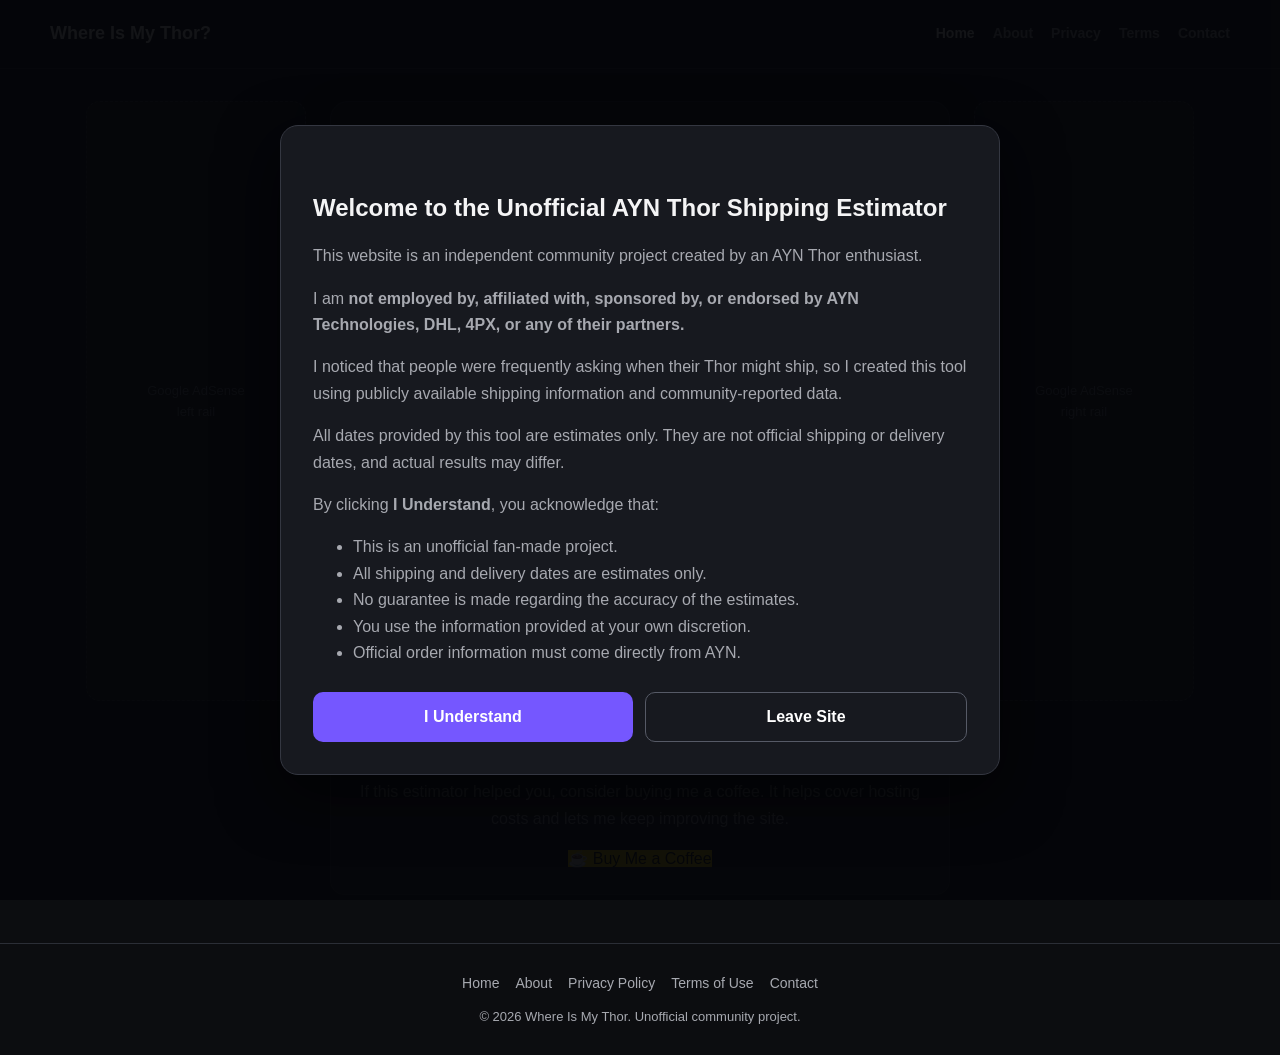
==== index.html @ 3ada6825 "Add files via upload" ====
<!DOCTYPE html>

<html lang="en">
<head>

<meta content="width=device-width, initial-scale=1" name="viewport"/>

<title>When Will My AYN Thor Ship? | Where Is My Thor?</title><link href="style.css" rel="stylesheet"/></head>
<body>
<header class="site-header">
<nav aria-label="Main navigation" class="nav">
<a class="brand" href="index.html">Where Is My Thor?</a>
<div class="nav-links">
<a aria-current="page" href="index.html">Home</a>
<a href="about.html">About</a>
<a href="privacy.html">Privacy</a>
<a href="terms.html">Terms</a>
<a href="contact.html">Contact</a>
</div>
</nav>
</header>

<div id="disclaimerOverlay">
<div id="disclaimerBox">
<h2>Welcome to the Unofficial AYN Thor Shipping Estimator</h2>
<p>
        This website is an independent community project created by an
        AYN Thor enthusiast.
      </p>
<p>
        I am <strong>not employed by, affiliated with, sponsored by, or
        endorsed by AYN Technologies, DHL, 4PX, or any of their partners.</strong>
</p>
<p>
        I noticed that people were frequently asking when their Thor might
        ship, so I created this tool using publicly available shipping
        information and community-reported data.
      </p>
<p>
        All dates provided by this tool are estimates only. They are not
        official shipping or delivery dates, and actual results may differ.
      </p>
<p>
        By clicking <strong>I Understand</strong>, you acknowledge that:
      </p>
<ul>
<li>This is an unofficial fan-made project.</li>
<li>All shipping and delivery dates are estimates only.</li>
<li>No guarantee is made regarding the accuracy of the estimates.</li>
<li>You use the information provided at your own discretion.</li>
<li>Official order information must come directly from AYN.</li>
</ul>
<div class="disclaimerButtons">
<button class="acceptButton" onclick="acceptDisclaimer()" type="button">
          I Understand
        </button>
<button class="leaveButton" onclick="leaveSite()" type="button">
          Leave Site
        </button>
</div>
</div>
</div>

<script>
    const form = document.getElementById('shippingForm');
    const button = document.getElementById('submitButton');
    const statusBox = document.getElementById('status');
    const resultBox = document.getElementById('result');

    const API_URL =
  'https://script.google.com/macros/s/AKfycbzXfnpKed8FaJrghrjzPoKUu-0XbDXDT77lBtAoCk8E-rSWGXp9X2D59fqtgrpeClyHGA/exec';

loadModels();

function loadModels() {
  fetch(API_URL + '?action=models')
    .then(response => response.json())
    .then(data => {
      const select = document.getElementById('model');

      data.models.forEach(model => {
        const option = document.createElement('option');
        option.value = model;
        option.textContent = model;
        select.appendChild(option);
      });
    })
    .catch(() => {
      statusBox.className = 'error';
      statusBox.textContent = 'Unable to load Thor models.';
    });
}


    form.addEventListener('submit', function(event) {
      event.preventDefault();

      const model = document.getElementById('model').value;
      const orderNumber = document.getElementById('orderNumber').value;

      resultBox.classList.remove('visible');
      statusBox.className = '';
      statusBox.textContent = 'Calculating your estimate...';

      button.disabled = true;
      button.textContent = 'Calculating...';

      const API_URL =
  'https://script.google.com/macros/s/AKfycbzXfnpKed8FaJrghrjzPoKUu-0XbDXDT77lBtAoCk8E-rSWGXp9X2D59fqtgrpeClyHGA/exec';

const requestUrl =
  API_URL +
  '?action=estimate' +
  '&model=' + encodeURIComponent(model) +
  '&orderNumber=' + encodeURIComponent(orderNumber);

fetch(requestUrl)
  .then(function(response) {
    if (!response.ok) {
      throw new Error('The server returned an error.');
    }

    return response.json();
  })
  .then(showResult)
  .catch(showUnexpectedError);

    });

    function showResult(data) {
      resetButton();

      if (!data || !data.success) {
        showError(
          data && data.message
            ? data.message
            : 'The estimate could not be calculated.'
        );
        return;
      }

      statusBox.textContent = '';

      document.getElementById('shipDate').textContent = data.shipDate;
      document.getElementById('dhlDate').textContent = data.dhlDate;
      document.getElementById('fourPxDate').textContent = data.fourPxDate;
      document.getElementById('ordersAhead').textContent =
        Number(data.ordersAhead).toLocaleString();
      document.getElementById('averageRate').textContent =
        Number(data.averagePerDay).toLocaleString() + ' units per day';

      const notice = document.getElementById('notice');

      if (data.alreadyReached) {
        notice.textContent =
          'Your order number is at or below the latest reported ' +
          'shipped order number. Check your email or AYN account, ' +
          'because it may already be processing or shipped.';
      } else {
        notice.textContent =
          'At the current reported rate, your order is estimated ' +
          'to ship in about ' +
          data.daysUntilShipping +
          ' day' +
          (data.daysUntilShipping === 1 ? '' : 's') +
          '.';
      }

      resultBox.classList.add('visible');
    }

    function showUnexpectedError(error) {
      resetButton();

      showError(
        error && error.message
          ? error.message
          : 'An unexpected error occurred.'
      );
    }

    function showError(message) {
      statusBox.className = 'error';
      statusBox.textContent = message;
      resultBox.classList.remove('visible');
    }

    function resetButton() {
      button.disabled = false;
      button.textContent = 'Estimate My Shipping';
    }

    function acceptDisclaimer() {
      const overlay = document.getElementById('disclaimerOverlay');

      if (overlay) {
        overlay.style.display = 'none';
      }
    }

    function leaveSite() {
      window.top.location.href = 'https://www.google.com/';
    }
  </script>

<div class="page-shell">
<div class="content-grid">
<aside aria-label="Advertisement" class="ad-rail">
<div class="ad-placeholder">Google AdSense<br/>left rail</div>
</aside>
<main class="container">
<section class="card">
<h1>When Will My Thor Ship?</h1>
<p class="subtitle">
        Select your AYN Thor model and enter your order number
        for an estimated shipping and delivery date.
      </p>
<form id="shippingForm">
<label for="model">Thor model</label>
<select id="model" required="">
<option value="">Select your model</option>
</select>
<label for="orderNumber">Order number</label>
<input autocomplete="off" id="orderNumber" inputmode="numeric" placeholder="Example: 2575" required="" type="text"/>
<button id="submitButton" type="submit">
          Estimate My Shipping
        </button>
</form>
<div aria-live="polite" id="status"></div>
<section aria-live="polite" class="result" id="result">
<h2>Your estimated timeline</h2>
<div class="result-row">
<span class="result-label">Estimated ship date</span>
<span class="result-value" id="shipDate"></span>
</div>
<div class="result-row">
<span class="result-label">Estimated DHL delivery</span>
<span class="result-value" id="dhlDate"></span>
</div>
<div class="result-row">
<span class="result-label">Estimated 4PX delivery</span>
<span class="result-value" id="fourPxDate"></span>
</div>
<div class="result-row">
<span class="result-label">Orders ahead of yours</span>
<span class="result-value" id="ordersAhead"></span>
</div>
<div class="result-row">
<span class="result-label">Current estimated rate</span>
<span class="result-value" id="averageRate"></span>
</div>
<p class="notice" id="notice"></p>
</section>
<p class="disclaimer">
        This is an unofficial estimate based on observed shipping
        activity. It is not a guarantee from AYN, DHL, or 4PX.
      </p>
</section>
<section class="support-box">
<h2>Support Where Is My Thor</h2>
<p>If this estimator helped you, consider buying me a coffee. It helps cover hosting costs and lets me keep improving the site.</p>
<a class="coffee-button" href="https://buymeacoffee.com/whereismythor" rel="noopener noreferrer" target="_blank">
    ☕ Buy Me a Coffee
  </a>
</section>
</main><aside aria-label="Advertisement" class="ad-rail">
<div class="ad-placeholder">Google AdSense<br/>right rail</div>
</aside>
</div>
</div>

<footer class="site-footer">
<div class="footer-links">
<a href="index.html">Home</a>
<a href="about.html">About</a>
<a href="privacy.html">Privacy Policy</a>
<a href="terms.html">Terms of Use</a>
<a href="contact.html">Contact</a>
</div>
<p>© 2026 Where Is My Thor. Unofficial community project.</p>
</footer>
</body>
</html>
---- style.css ----
:root {
  --background: #0c0d10;
  --card: #17191f;
  --border: #2b2e36;
  --text: #f4f4f5;
  --muted: #a7a9b0;
  --input: #22252d;
  --accent: #7557ff;
  --accent-hover: #6547ee;
  --error: #ffb4b4;
  --success: #b9f6ca;
}
* { box-sizing: border-box; }
html { scroll-behavior: smooth; }
body {
  margin: 0;
  background: var(--background);
  color: var(--text);
  font-family: Arial, Helvetica, sans-serif;
  line-height: 1.65;
}
a { color: #9f8cff; text-decoration: none; }
a:hover { color: #c3b8ff; }

.site-header {
  border-bottom: 1px solid var(--border);
  background: rgba(12, 13, 16, .96);
}
.nav {
  width: min(1180px, calc(100% - 32px));
  min-height: 68px;
  margin: auto;
  display: flex;
  align-items: center;
  justify-content: space-between;
  gap: 24px;
}
.brand { color: var(--text); font-size: 18px; font-weight: 800; }
.nav-links { display: flex; flex-wrap: wrap; gap: 18px; }
.nav-links a { color: var(--muted); font-size: 14px; font-weight: 700; }
.nav-links a:hover, .nav-links a[aria-current="page"] { color: var(--text); }

.page-shell {
  width: min(1180px, calc(100% - 32px));
  margin: auto;
  padding: 32px 0 48px;
}
.content-grid {
  display: grid;
  grid-template-columns: minmax(140px, 220px) minmax(0, 620px) minmax(140px, 220px);
  justify-content: center;
  gap: 24px;
  align-items: start;
}
.ad-rail { position: sticky; top: 24px; }
.ad-placeholder {
  min-height: 600px;
  padding: 18px;
  border: 1px dashed #3b3f49;
  border-radius: 14px;
  display: grid;
  place-items: center;
  color: #777b86;
  background: rgba(255, 255, 255, .02);
  text-align: center;
  font-size: 13px;
}

.container { width: 100%; max-width: 900px; margin: auto; }
.card {
  padding: 30px;
  border: 1px solid var(--border);
  border-radius: 18px;
  background: var(--card);
  box-shadow: 0 14px 38px rgba(0,0,0,.28);
}
h1 { margin: 0 0 10px; font-size: 30px; line-height: 1.15; }
h2 { margin-top: 30px; margin-bottom: 12px; }
p, li { color: var(--muted); }
.subtitle { margin: 0 0 28px; color: var(--muted); }

label { display: block; margin: 18px 0 8px; font-weight: 700; }
select, input {
  width: 100%;
  min-height: 48px;
  padding: 12px 14px;
  border: 1px solid var(--border);
  border-radius: 10px;
  outline: none;
  background: var(--input);
  color: var(--text);
  font-size: 16px;
}
select:focus, input:focus { border-color: var(--accent); }

button, .button {
  display: inline-flex;
  align-items: center;
  justify-content: center;
  min-height: 50px;
  padding: 12px 18px;
  border: 0;
  border-radius: 10px;
  background: var(--accent);
  color: white;
  font-size: 16px;
  font-weight: 700;
  cursor: pointer;
}
form button { width: 100%; margin-top: 24px; }
button:hover, .button:hover { background: var(--accent-hover); color: white; }
button:disabled { cursor: wait; opacity: .65; }

#status { min-height: 24px; margin-top: 18px; text-align: center; color: var(--muted); }
#status.error { color: var(--error); }
.result {
  display: none;
  margin-top: 24px;
  padding: 20px;
  border: 1px solid var(--border);
  border-radius: 14px;
  background: rgba(255,255,255,.035);
}
.result.visible { display: block; }
.result h2 { margin: 0 0 18px; font-size: 21px; }
.result-row {
  display: flex;
  justify-content: space-between;
  gap: 20px;
  padding: 12px 0;
  border-bottom: 1px solid var(--border);
}
.result-row:last-of-type { border-bottom: 0; }
.result-label { color: var(--muted); }
.result-value { text-align: right; font-weight: 700; }
.notice {
  margin: 18px 0 0;
  padding: 12px;
  border-radius: 9px;
  background: rgba(117,87,255,.12);
  color: var(--success);
}
.disclaimer { margin: 24px 0 0; color: var(--muted); font-size: 12px; }

#disclaimerOverlay {
  position: fixed;
  inset: 0;
  z-index: 999999;
  display: flex;
  align-items: center;
  justify-content: center;
  padding: 20px;
  background: rgba(5,6,9,.94);
}
#disclaimerBox {
  width: 100%;
  max-width: 720px;
  max-height: 88vh;
  overflow-y: auto;
  padding: 32px;
  border: 1px solid #343741;
  border-radius: 18px;
  background: #17191f;
  box-shadow: 0 20px 60px rgba(0,0,0,.55);
}
.disclaimerButtons { display: flex; gap: 12px; margin-top: 26px; }
#disclaimerBox .acceptButton, #disclaimerBox .leaveButton { width: auto; flex: 1; margin: 0; }
#disclaimerBox .leaveButton { border: 1px solid #565a66; background: transparent; }

.support-box {
  margin-top: 24px;
  padding: 22px;
  border: 1px solid var(--border);
  border-radius: 14px;
  text-align: center;
  background: rgba(117,87,255,.08);
}
.support-box p { margin: 0 0 14px; }
.coffee-button { background: #ffdd00; color: #17191f; }
.coffee-button:hover { background: #f0cf00; color: #17191f; }

.site-footer {
  border-top: 1px solid var(--border);
  padding: 28px 16px;
  text-align: center;
}
.footer-links {
  display: flex;
  flex-wrap: wrap;
  justify-content: center;
  gap: 16px;
  margin-bottom: 10px;
}
.footer-links a { color: var(--muted); font-size: 14px; }
.site-footer p { margin: 0; font-size: 13px; }

.email-card {
  display: inline-block;
  margin: 12px 0 24px;
  padding: 14px 18px;
  border: 1px solid var(--border);
  border-radius: 10px;
  background: var(--input);
  color: var(--text);
  font-weight: 700;
}

@media (max-width: 980px) {
  .content-grid { grid-template-columns: minmax(0, 620px); }
  .ad-rail { display: none; }
}
@media (max-width: 650px) {
  .nav { padding: 14px 0; align-items: flex-start; flex-direction: column; gap: 10px; }
  .nav-links { gap: 12px; }
  .page-shell { width: min(100% - 24px, 1180px); padding-top: 20px; }
  .card { padding: 22px 18px; }
  h1 { font-size: 26px; }
  .result-row { display: block; }
  .result-value { margin-top: 5px; text-align: left; }
  .disclaimerButtons { flex-direction: column; }
}
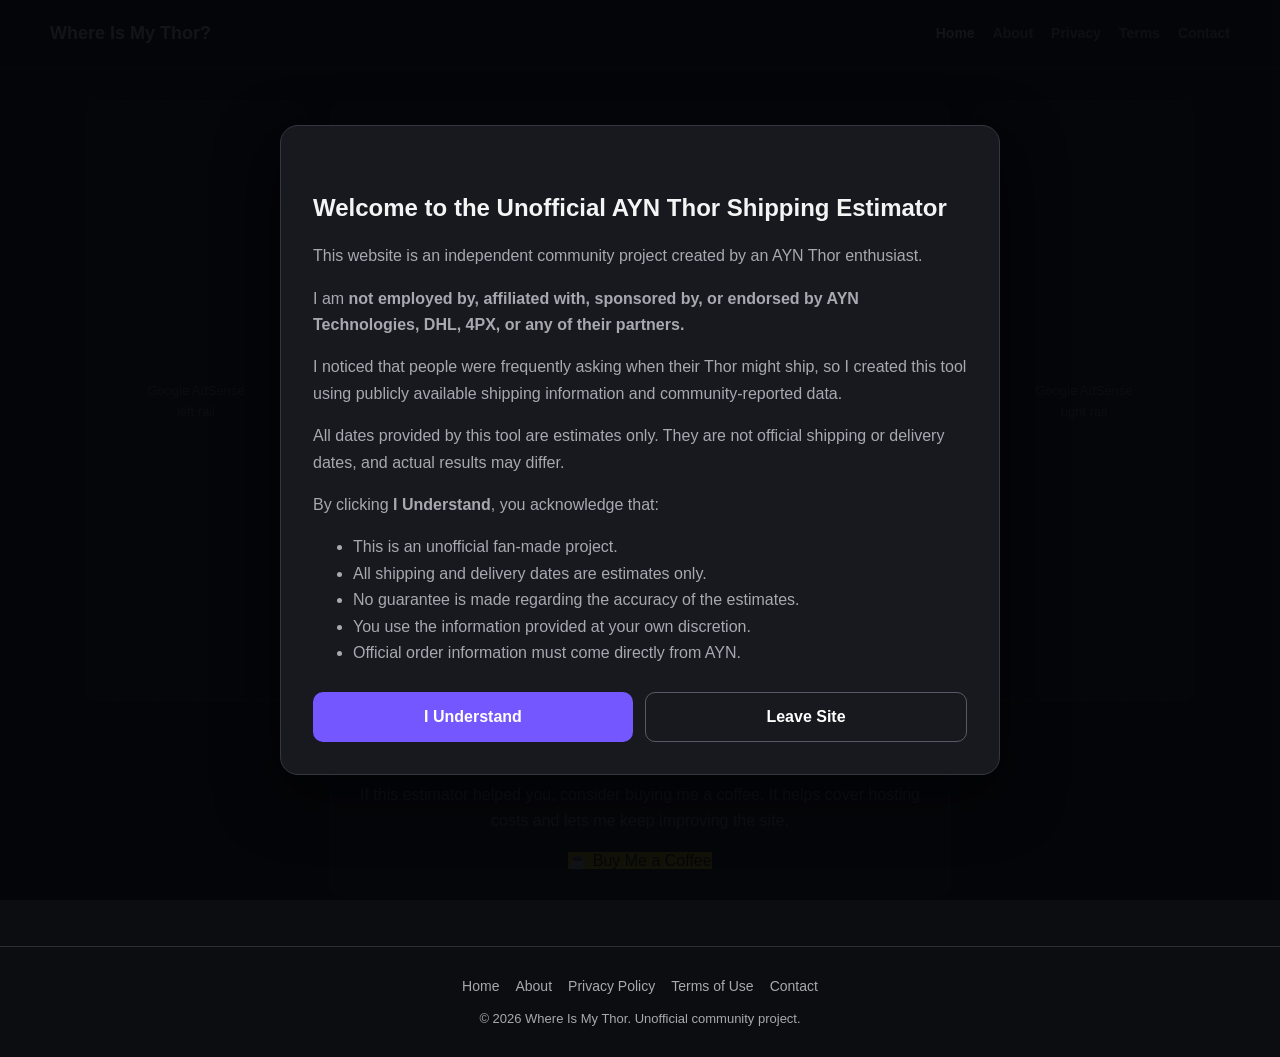
==== commit ca4448d0: "Add files via upload" ====
--- a/index.html
+++ b/index.html
@@ -2,9 +2,7 @@
 
 <html lang="en">
 <head>
-
 <meta content="width=device-width, initial-scale=1" name="viewport"/>
-
 <title>When Will My AYN Thor Ship? | Where Is My Thor?</title><link href="style.css" rel="stylesheet"/></head>
 <body>
 <header class="site-header">
@@ -19,7 +17,6 @@
 </div>
 </nav>
 </header>
-
 <div id="disclaimerOverlay">
 <div id="disclaimerBox">
 <h2>Welcome to the Unofficial AYN Thor Shipping Estimator</h2>
@@ -61,148 +58,6 @@
 </div>
 </div>
 
-<script>
-    const form = document.getElementById('shippingForm');
-    const button = document.getElementById('submitButton');
-    const statusBox = document.getElementById('status');
-    const resultBox = document.getElementById('result');
-
-    const API_URL =
-  'https://script.google.com/macros/s/AKfycbzXfnpKed8FaJrghrjzPoKUu-0XbDXDT77lBtAoCk8E-rSWGXp9X2D59fqtgrpeClyHGA/exec';
-
-loadModels();
-
-function loadModels() {
-  fetch(API_URL + '?action=models')
-    .then(response => response.json())
-    .then(data => {
-      const select = document.getElementById('model');
-
-      data.models.forEach(model => {
-        const option = document.createElement('option');
-        option.value = model;
-        option.textContent = model;
-        select.appendChild(option);
-      });
-    })
-    .catch(() => {
-      statusBox.className = 'error';
-      statusBox.textContent = 'Unable to load Thor models.';
-    });
-}
-
-
-    form.addEventListener('submit', function(event) {
-      event.preventDefault();
-
-      const model = document.getElementById('model').value;
-      const orderNumber = document.getElementById('orderNumber').value;
-
-      resultBox.classList.remove('visible');
-      statusBox.className = '';
-      statusBox.textContent = 'Calculating your estimate...';
-
-      button.disabled = true;
-      button.textContent = 'Calculating...';
-
-      const API_URL =
-  'https://script.google.com/macros/s/AKfycbzXfnpKed8FaJrghrjzPoKUu-0XbDXDT77lBtAoCk8E-rSWGXp9X2D59fqtgrpeClyHGA/exec';
-
-const requestUrl =
-  API_URL +
-  '?action=estimate' +
-  '&model=' + encodeURIComponent(model) +
-  '&orderNumber=' + encodeURIComponent(orderNumber);
-
-fetch(requestUrl)
-  .then(function(response) {
-    if (!response.ok) {
-      throw new Error('The server returned an error.');
-    }
-
-    return response.json();
-  })
-  .then(showResult)
-  .catch(showUnexpectedError);
-
-    });
-
-    function showResult(data) {
-      resetButton();
-
-      if (!data || !data.success) {
-        showError(
-          data && data.message
-            ? data.message
-            : 'The estimate could not be calculated.'
-        );
-        return;
-      }
-
-      statusBox.textContent = '';
-
-      document.getElementById('shipDate').textContent = data.shipDate;
-      document.getElementById('dhlDate').textContent = data.dhlDate;
-      document.getElementById('fourPxDate').textContent = data.fourPxDate;
-      document.getElementById('ordersAhead').textContent =
-        Number(data.ordersAhead).toLocaleString();
-      document.getElementById('averageRate').textContent =
-        Number(data.averagePerDay).toLocaleString() + ' units per day';
-
-      const notice = document.getElementById('notice');
-
-      if (data.alreadyReached) {
-        notice.textContent =
-          'Your order number is at or below the latest reported ' +
-          'shipped order number. Check your email or AYN account, ' +
-          'because it may already be processing or shipped.';
-      } else {
-        notice.textContent =
-          'At the current reported rate, your order is estimated ' +
-          'to ship in about ' +
-          data.daysUntilShipping +
-          ' day' +
-          (data.daysUntilShipping === 1 ? '' : 's') +
-          '.';
-      }
-
-      resultBox.classList.add('visible');
-    }
-
-    function showUnexpectedError(error) {
-      resetButton();
-
-      showError(
-        error && error.message
-          ? error.message
-          : 'An unexpected error occurred.'
-      );
-    }
-
-    function showError(message) {
-      statusBox.className = 'error';
-      statusBox.textContent = message;
-      resultBox.classList.remove('visible');
-    }
-
-    function resetButton() {
-      button.disabled = false;
-      button.textContent = 'Estimate My Shipping';
-    }
-
-    function acceptDisclaimer() {
-      const overlay = document.getElementById('disclaimerOverlay');
-
-      if (overlay) {
-        overlay.style.display = 'none';
-      }
-    }
-
-    function leaveSite() {
-      window.top.location.href = 'https://www.google.com/';
-    }
-  </script>
-
 <div class="page-shell">
 <div class="content-grid">
 <aside aria-label="Advertisement" class="ad-rail">
@@ -268,7 +123,6 @@
 </aside>
 </div>
 </div>
-
 <footer class="site-footer">
 <div class="footer-links">
 <a href="index.html">Home</a>
@@ -279,5 +133,153 @@
 </div>
 <p>© 2026 Where Is My Thor. Unofficial community project.</p>
 </footer>
-</body>
+<script>
+    const form = document.getElementById('shippingForm');
+    const button = document.getElementById('submitButton');
+    const statusBox = document.getElementById('status');
+    const resultBox = document.getElementById('result');
+
+    const API_URL =
+  'https://script.google.com/macros/s/AKfycbzXfnpKed8FaJrghrjzPoKUu-0XbDXDT77lBtAoCk8E-rSWGXp9X2D59fqtgrpeClyHGA/exec';
+
+loadModels();
+
+function loadModels() {
+  fetch(API_URL + '?action=models')
+    .then(response => response.json())
+    .then(data => {
+      const select = document.getElementById('model');
+
+      data.models.forEach(model => {
+        const option = document.createElement('option');
+        option.value = model;
+        option.textContent = model;
+        select.appendChild(option);
+      });
+    })
+    .catch(() => {
+      statusBox.className = 'error';
+      statusBox.textContent = 'Unable to load Thor models.';
+    });
+}
+
+
+    form.addEventListener('submit', function(event) {
+      event.preventDefault();
+
+      const model = document.getElementById('model').value;
+      const orderNumber = document.getElementById('orderNumber').value;
+
+      resultBox.classList.remove('visible');
+      statusBox.className = '';
+      statusBox.textContent = 'Calculating your estimate...';
+
+      button.disabled = true;
+      button.textContent = 'Calculating...';
+
+      const API_URL =
+  'https://script.google.com/macros/s/AKfycbzXfnpKed8FaJrghrjzPoKUu-0XbDXDT77lBtAoCk8E-rSWGXp9X2D59fqtgrpeClyHGA/exec';
+
+const requestUrl =
+  API_URL +
+  '?action=estimate' +
+  '&model=' + encodeURIComponent(model) +
+  '&orderNumber=' + encodeURIComponent(orderNumber);
+
+fetch(requestUrl)
+  .then(function(response) {
+    if (!response.ok) {
+      throw new Error('The server returned an error.');
+    }
+
+    return response.json();
+  })
+  .then(showResult)
+  .catch(showUnexpectedError);
+
+    });
+
+    function showResult(data) {
+      resetButton();
+
+      if (!data || !data.success) {
+        showError(
+          data && data.message
+            ? data.message
+            : 'The estimate could not be calculated.'
+        );
+        return;
+      }
+
+      statusBox.textContent = '';
+
+      document.getElementById('shipDate').textContent = data.shipDate;
+      document.getElementById('dhlDate').textContent = data.dhlDate;
+      document.getElementById('fourPxDate').textContent = data.fourPxDate;
+      document.getElementById('ordersAhead').textContent =
+        Number(data.ordersAhead).toLocaleString();
+      document.getElementById('averageRate').textContent =
+        Number(data.averagePerDay).toLocaleString() + ' units per day';
+
+      const notice = document.getElementById('notice');
+
+      if (data.alreadyReached) {
+        notice.textContent =
+          'Your order number is at or below the latest reported ' +
+          'shipped order number. Check your email or AYN account, ' +
+          'because it may already be processing or shipped.';
+      } else {
+        notice.textContent =
+          'At the current reported rate, your order is estimated ' +
+          'to ship in about ' +
+          data.daysUntilShipping +
+          ' day' +
+          (data.daysUntilShipping === 1 ? '' : 's') +
+          '.';
+      }
+
+      resultBox.classList.add('visible');
+    }
+
+    function showUnexpectedError(error) {
+      resetButton();
+
+      showError(
+        error && error.message
+          ? error.message
+          : 'An unexpected error occurred.'
+      );
+    }
+
+    function showError(message) {
+      statusBox.className = 'error';
+      statusBox.textContent = message;
+      resultBox.classList.remove('visible');
+    }
+
+    function resetButton() {
+      button.disabled = false;
+      button.textContent = 'Estimate My Shipping';
+    }
+
+    function acceptDisclaimer() {
+      const overlay = document.getElementById('disclaimerOverlay');
+
+      if (overlay) {
+        overlay.style.display = 'none';
+        sessionStorage.setItem('thorDisclaimerAccepted', 'true');
+      }
+    }
+
+    if (sessionStorage.getItem('thorDisclaimerAccepted') === 'true') {
+      const overlay = document.getElementById('disclaimerOverlay');
+      if (overlay) {
+        overlay.style.display = 'none';
+      }
+    }
+
+    function leaveSite() {
+      window.top.location.href = 'https://www.google.com/';
+    }
+  </script></body>
 </html>
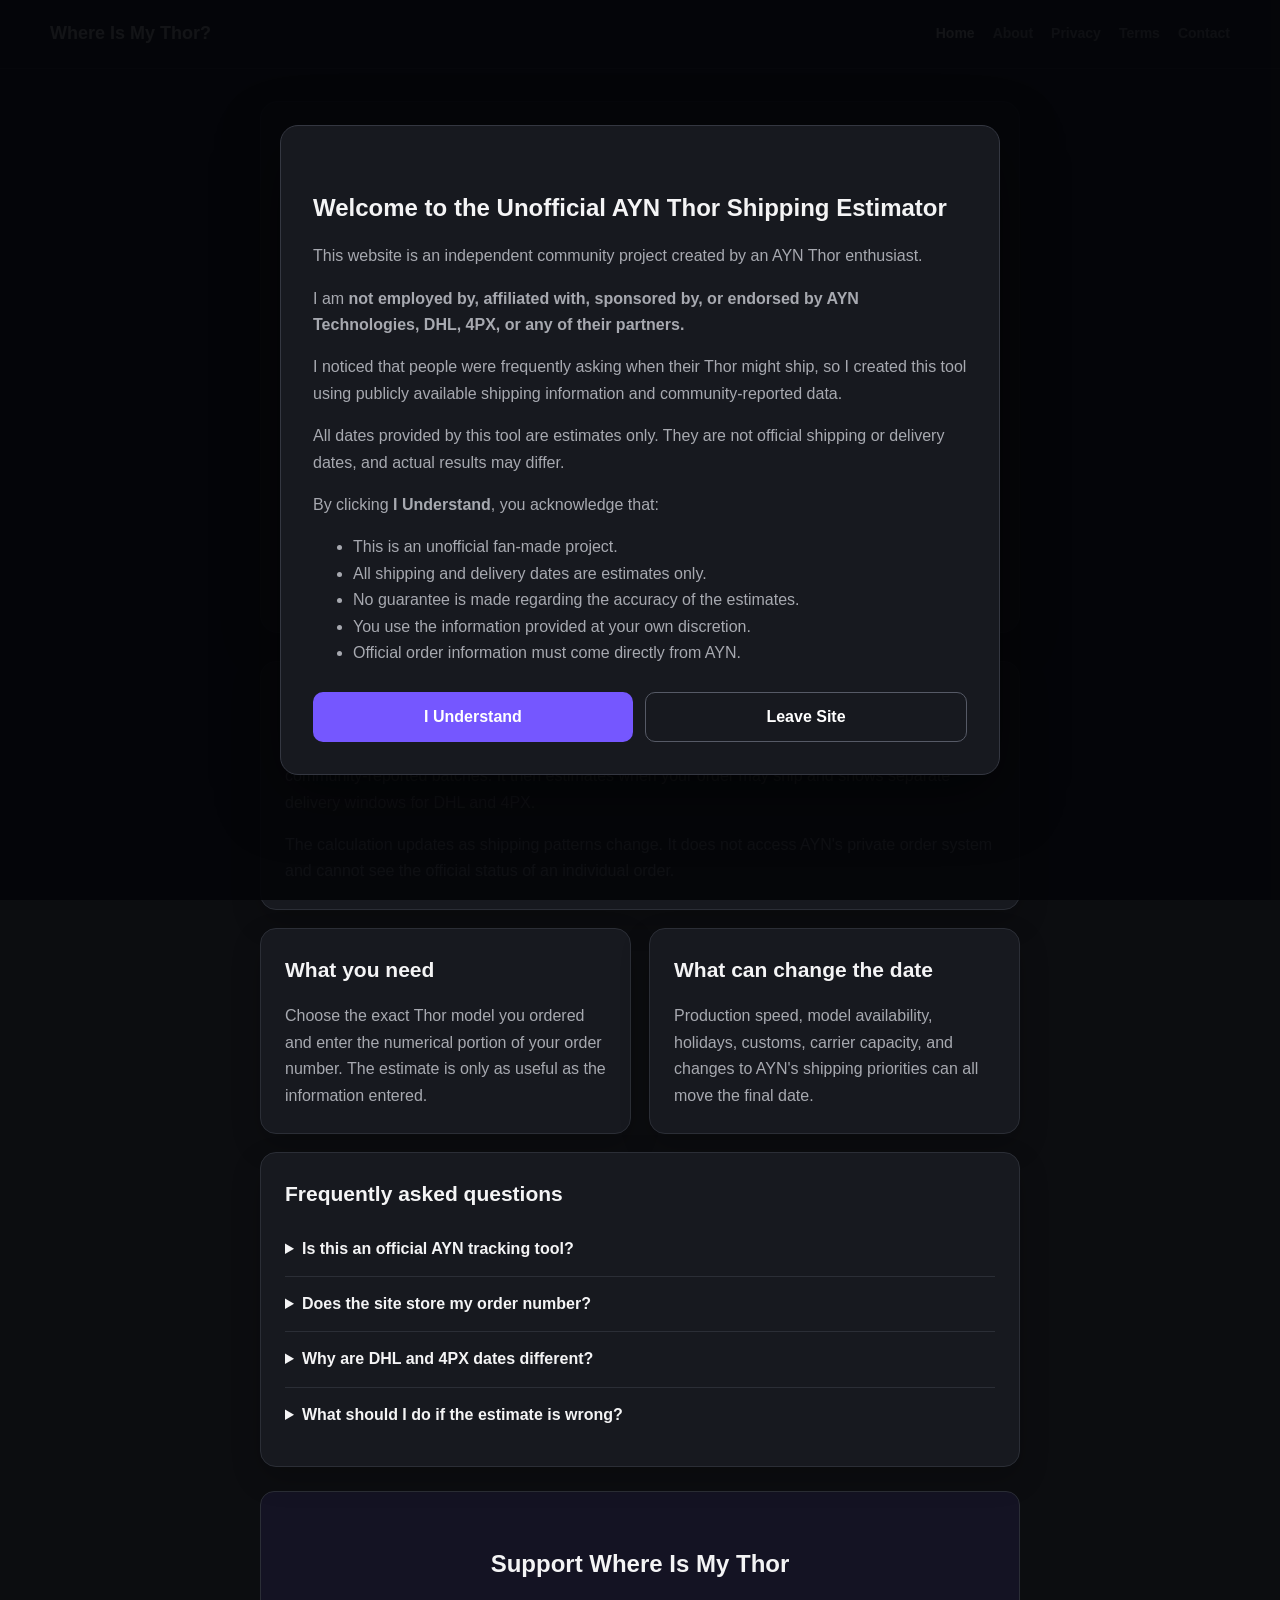
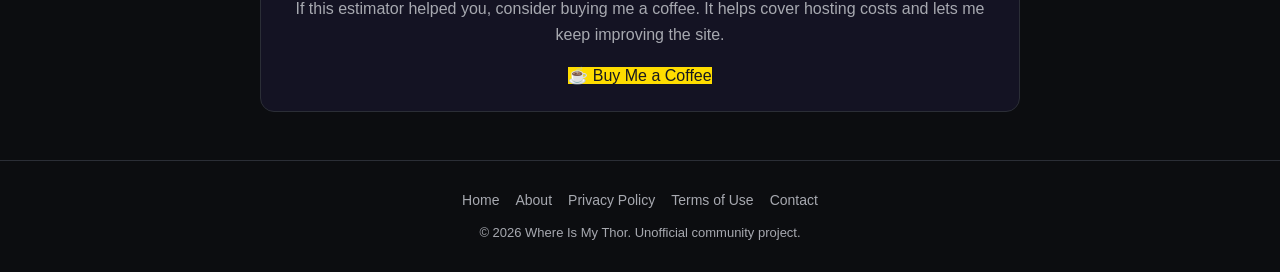
==== commit a68e66a5: "Add files via upload" ====
--- a/index.html
+++ b/index.html
@@ -3,7 +3,8 @@
 <html lang="en">
 <head>
 <meta content="width=device-width, initial-scale=1" name="viewport"/>
-<title>When Will My AYN Thor Ship? | Where Is My Thor?</title><link href="style.css" rel="stylesheet"/></head>
+<title>When Will My AYN Thor Ship? | Where Is My Thor?</title><link href="style.css" rel="stylesheet"/>
+<script async="" crossorigin="anonymous" src="https://pagead2.googlesyndication.com/pagead/js/adsbygoogle.js?client=ca-pub-7701563724435136"></script></head>
 <body>
 <header class="site-header">
 <nav aria-label="Main navigation" class="nav">
@@ -57,12 +58,9 @@
 </div>
 </div>
 </div>
-
 <div class="page-shell">
 <div class="content-grid">
-<aside aria-label="Advertisement" class="ad-rail">
-<div class="ad-placeholder">Google AdSense<br/>left rail</div>
-</aside>
+
 <main class="container">
 <section class="card">
 <h1>When Will My Thor Ship?</h1>
@@ -111,6 +109,44 @@
         activity. It is not a guarantee from AYN, DHL, or 4PX.
       </p>
 </section>
+
+
+<section aria-labelledby="how-it-works-title" class="info-section">
+<div class="info-card">
+<h2 id="how-it-works-title">How the estimator works</h2>
+<p>The tool compares your selected Thor model and order number with observed shipping activity and community-reported batches. It then estimates when your order may ship and shows separate delivery windows for DHL and 4PX.</p>
+<p>The calculation updates as shipping patterns change. It does not access AYN's private order system and cannot see the official status of an individual order.</p>
+</div>
+<div class="info-grid">
+<article class="info-card">
+<h2>What you need</h2>
+<p>Choose the exact Thor model you ordered and enter the numerical portion of your order number. The estimate is only as useful as the information entered.</p>
+</article>
+<article class="info-card">
+<h2>What can change the date</h2>
+<p>Production speed, model availability, holidays, customs, carrier capacity, and changes to AYN's shipping priorities can all move the final date.</p>
+</article>
+</div>
+<div class="info-card faq-card">
+<h2>Frequently asked questions</h2>
+<details>
+<summary>Is this an official AYN tracking tool?</summary>
+<p>No. Where Is My Thor is an independent community project and is not affiliated with or endorsed by AYN Technologies.</p>
+</details>
+<details>
+<summary>Does the site store my order number?</summary>
+<p>The order number is sent to the estimator service to calculate a result. This website does not intentionally use it to identify you or access your AYN account.</p>
+</details>
+<details>
+<summary>Why are DHL and 4PX dates different?</summary>
+<p>The carriers typically have different transit times and delivery networks, so the estimator shows a separate window for each one.</p>
+</details>
+<details>
+<summary>What should I do if the estimate is wrong?</summary>
+<p>Use official AYN communications as the source of truth. You can also send a correction or bug report through the Contact page.</p>
+</details>
+</div>
+</section>
 <section class="support-box">
 <h2>Support Where Is My Thor</h2>
 <p>If this estimator helped you, consider buying me a coffee. It helps cover hosting costs and lets me keep improving the site.</p>
@@ -118,9 +154,7 @@
     ☕ Buy Me a Coffee
   </a>
 </section>
-</main><aside aria-label="Advertisement" class="ad-rail">
-<div class="ad-placeholder">Google AdSense<br/>right rail</div>
-</aside>
+</main>
 </div>
 </div>
 <footer class="site-footer">
--- a/style.css
+++ b/style.css
@@ -218,4 +218,133 @@
   .result-row { display: block; }
   .result-value { margin-top: 5px; text-align: left; }
   .disclaimerButtons { flex-direction: column; }
-}+}
+
+/* Desktop estimator placement */
+.content-grid > .container {
+  grid-column: 2;
+  width: 100%;
+  max-width: 620px;
+}
+
+.content-grid > .ad-rail:first-of-type {
+  grid-column: 1;
+}
+
+.content-grid > .ad-rail:last-of-type {
+  grid-column: 3;
+}
+
+.ad-slot {
+  min-height: 280px;
+  width: 100%;
+  overflow: hidden;
+  display: grid;
+  place-items: center;
+  border: 1px dashed #3b3f49;
+  border-radius: 14px;
+  background: rgba(255,255,255,.02);
+  color: #777b86;
+  font-size: 12px;
+  text-align: center;
+}
+
+.ad-slot--rail {
+  min-height: 600px;
+}
+
+.ad-slot--inline {
+  min-height: 120px;
+  margin: 24px 0;
+}
+
+@media (min-width: 981px) {
+  .content-grid {
+    grid-template-columns: minmax(160px, 220px) minmax(520px, 620px) minmax(160px, 220px);
+  }
+
+  .content-grid > .container {
+    justify-self: center;
+  }
+}
+
+@media (max-width: 980px) {
+  .content-grid > .container {
+    grid-column: 1;
+    max-width: 620px;
+    justify-self: center;
+  }
+
+  .ad-rail {
+    display: none;
+  }
+}
+
+
+/* Review-ready homepage content */
+.info-section {
+  margin-top: 28px;
+  display: grid;
+  gap: 18px;
+}
+
+.info-grid {
+  display: grid;
+  grid-template-columns: repeat(2, minmax(0, 1fr));
+  gap: 18px;
+}
+
+.info-card {
+  padding: 24px;
+  border: 1px solid var(--border);
+  border-radius: 16px;
+  background: var(--card);
+  box-shadow: 0 12px 30px rgba(0,0,0,.20);
+}
+
+.info-card h2 {
+  margin: 0 0 10px;
+  font-size: 21px;
+}
+
+.info-card p:last-child {
+  margin-bottom: 0;
+}
+
+.faq-card details {
+  border-top: 1px solid var(--border);
+  padding: 14px 0;
+}
+
+.faq-card details:first-of-type {
+  border-top: 0;
+}
+
+.faq-card summary {
+  cursor: pointer;
+  color: var(--text);
+  font-weight: 700;
+}
+
+.faq-card details p {
+  margin-bottom: 0;
+}
+
+.content-grid {
+  grid-template-columns: minmax(0, 760px);
+}
+
+.content-grid > .container {
+  grid-column: 1;
+  max-width: 760px;
+}
+
+@media (max-width: 700px) {
+  .info-grid {
+    grid-template-columns: 1fr;
+  }
+
+  .info-card {
+    padding: 20px 18px;
+  }
+}
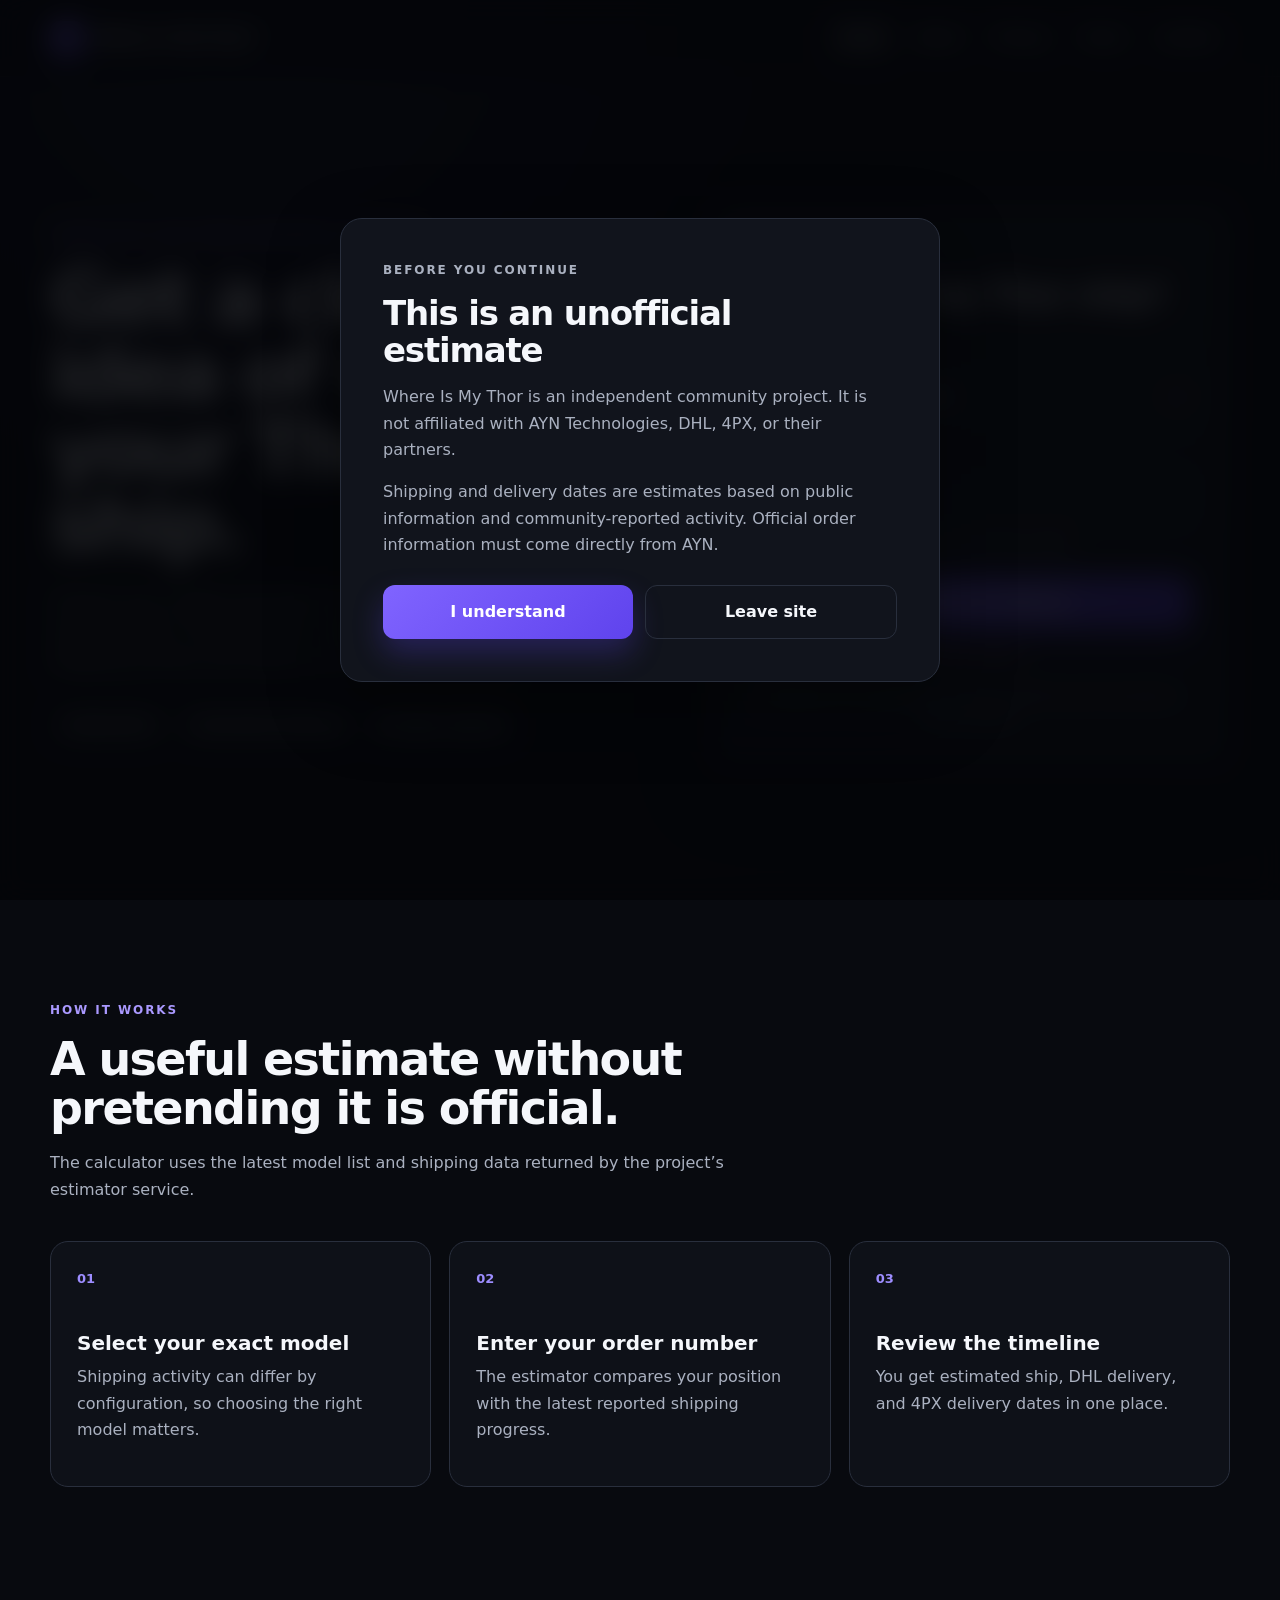
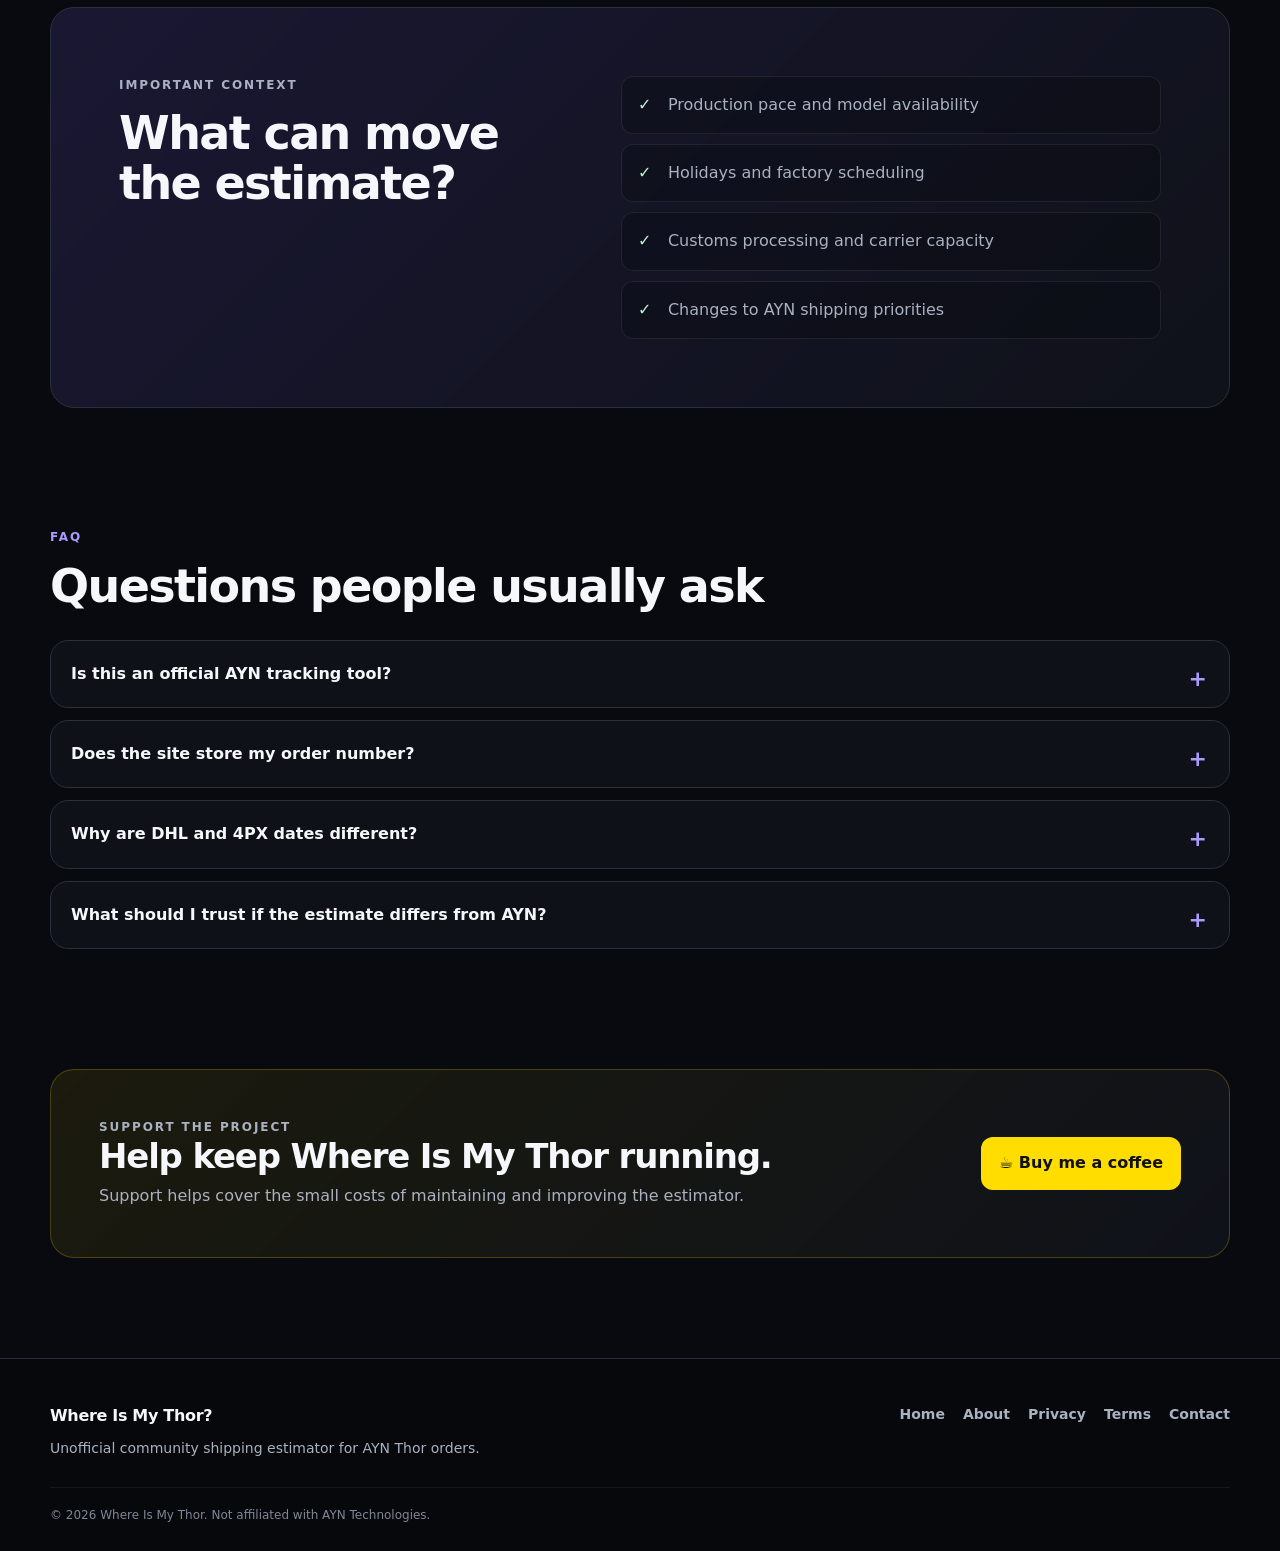
==== commit 5cc1203c: "Add files via upload" ====
--- a/index.html
+++ b/index.html
@@ -1,319 +1,201 @@
-<!DOCTYPE html>
-
+<!doctype html>
 <html lang="en">
 <head>
-<meta content="width=device-width, initial-scale=1" name="viewport"/>
-<title>When Will My AYN Thor Ship? | Where Is My Thor?</title><link href="style.css" rel="stylesheet"/>
-<script async="" crossorigin="anonymous" src="https://pagead2.googlesyndication.com/pagead/js/adsbygoogle.js?client=ca-pub-7701563724435136"></script></head>
+  <meta charset="utf-8">
+  <meta name="viewport" content="width=device-width, initial-scale=1">
+  <meta name="description" content="Unofficial AYN Thor shipping estimator using observed shipping activity and community-reported data.">
+  <title>When Will My AYN Thor Ship? | Where Is My Thor?</title>
+  <link rel="stylesheet" href="style.css">
+  <script async src="https://pagead2.googlesyndication.com/pagead/js/adsbygoogle.js?client=ca-pub-7701563724435136"
+     crossorigin="anonymous"></script>
+</head>
 <body>
+  
 <header class="site-header">
-<nav aria-label="Main navigation" class="nav">
-<a class="brand" href="index.html">Where Is My Thor?</a>
-<div class="nav-links">
-<a aria-current="page" href="index.html">Home</a>
+  <div class="nav-wrap">
+    <a class="brand" href="index.html" aria-label="Where Is My Thor home">
+      <span class="brand-mark" aria-hidden="true">T</span>
+      <span>Where Is My Thor?</span>
+    </a>
+    <button class="menu-button" type="button" aria-expanded="false" aria-controls="main-nav">
+      Menu
+    </button>
+    <nav id="main-nav" class="nav-links" aria-label="Main navigation">
+      <a href="index.html" aria-current="page">Home</a>
 <a href="about.html">About</a>
 <a href="privacy.html">Privacy</a>
 <a href="terms.html">Terms</a>
 <a href="contact.html">Contact</a>
+    </nav>
+  </div>
+</header>
+
+  
+<div class="disclaimer-overlay" id="disclaimerOverlay" role="dialog" aria-modal="true" aria-labelledby="disclaimerTitle">
+  <div class="disclaimer-modal">
+    <p class="eyebrow">Before you continue</p>
+    <h2 id="disclaimerTitle">This is an unofficial estimate</h2>
+    <p>Where Is My Thor is an independent community project. It is not affiliated with AYN Technologies, DHL, 4PX, or their partners.</p>
+    <p>Shipping and delivery dates are estimates based on public information and community-reported activity. Official order information must come directly from AYN.</p>
+    <div class="modal-actions">
+      <button class="primary-button" id="acceptDisclaimer" type="button">I understand</button>
+      <a class="secondary-button" href="https://www.google.com/">Leave site</a>
+    </div>
+  </div>
 </div>
-</nav>
-</header>
-<div id="disclaimerOverlay">
-<div id="disclaimerBox">
-<h2>Welcome to the Unofficial AYN Thor Shipping Estimator</h2>
-<p>
-        This website is an independent community project created by an
-        AYN Thor enthusiast.
-      </p>
-<p>
-        I am <strong>not employed by, affiliated with, sponsored by, or
-        endorsed by AYN Technologies, DHL, 4PX, or any of their partners.</strong>
-</p>
-<p>
-        I noticed that people were frequently asking when their Thor might
-        ship, so I created this tool using publicly available shipping
-        information and community-reported data.
-      </p>
-<p>
-        All dates provided by this tool are estimates only. They are not
-        official shipping or delivery dates, and actual results may differ.
-      </p>
-<p>
-        By clicking <strong>I Understand</strong>, you acknowledge that:
-      </p>
-<ul>
-<li>This is an unofficial fan-made project.</li>
-<li>All shipping and delivery dates are estimates only.</li>
-<li>No guarantee is made regarding the accuracy of the estimates.</li>
-<li>You use the information provided at your own discretion.</li>
-<li>Official order information must come directly from AYN.</li>
-</ul>
-<div class="disclaimerButtons">
-<button class="acceptButton" onclick="acceptDisclaimer()" type="button">
-          I Understand
+
+<main>
+  <section class="hero">
+    <div class="hero-copy">
+      <p class="eyebrow">Unofficial AYN Thor shipping estimator</p>
+      <h1>Get a clearer idea of when your Thor may ship.</h1>
+      <p class="hero-text">Choose your model and enter the numerical portion of your order number. The estimator compares it with observed shipping activity and returns an estimated timeline.</p>
+      <div class="trust-row">
+        <span>Independent</span>
+        <span>Community informed</span>
+        <span>No login required</span>
+      </div>
+    </div>
+
+    <section class="estimator-card" aria-labelledby="estimatorTitle">
+      <div class="card-heading">
+        <p class="eyebrow">Shipping estimate</p>
+        <h2 id="estimatorTitle">When will my Thor ship?</h2>
+      </div>
+
+      <form id="shippingForm" novalidate>
+        <div class="field">
+          <label for="model">Thor model</label>
+          <select id="model" name="model" required>
+            <option value="">Loading models…</option>
+          </select>
+        </div>
+
+        <div class="field">
+          <label for="orderNumber">Order number</label>
+          <input id="orderNumber" name="orderNumber" type="text" inputmode="numeric"
+                 autocomplete="off" placeholder="Example: 2575" required>
+          <p class="field-help">Enter only the numerical portion of the order number.</p>
+        </div>
+
+        <button class="primary-button full-width" id="submitButton" type="submit">
+          Estimate my shipping
         </button>
-<button class="leaveButton" onclick="leaveSite()" type="button">
-          Leave Site
-        </button>
-</div>
-</div>
-</div>
-<div class="page-shell">
-<div class="content-grid">
-
-<main class="container">
-<section class="card">
-<h1>When Will My Thor Ship?</h1>
-<p class="subtitle">
-        Select your AYN Thor model and enter your order number
-        for an estimated shipping and delivery date.
-      </p>
-<form id="shippingForm">
-<label for="model">Thor model</label>
-<select id="model" required="">
-<option value="">Select your model</option>
-</select>
-<label for="orderNumber">Order number</label>
-<input autocomplete="off" id="orderNumber" inputmode="numeric" placeholder="Example: 2575" required="" type="text"/>
-<button id="submitButton" type="submit">
-          Estimate My Shipping
-        </button>
-</form>
-<div aria-live="polite" id="status"></div>
-<section aria-live="polite" class="result" id="result">
-<h2>Your estimated timeline</h2>
-<div class="result-row">
-<span class="result-label">Estimated ship date</span>
-<span class="result-value" id="shipDate"></span>
-</div>
-<div class="result-row">
-<span class="result-label">Estimated DHL delivery</span>
-<span class="result-value" id="dhlDate"></span>
-</div>
-<div class="result-row">
-<span class="result-label">Estimated 4PX delivery</span>
-<span class="result-value" id="fourPxDate"></span>
-</div>
-<div class="result-row">
-<span class="result-label">Orders ahead of yours</span>
-<span class="result-value" id="ordersAhead"></span>
-</div>
-<div class="result-row">
-<span class="result-label">Current estimated rate</span>
-<span class="result-value" id="averageRate"></span>
-</div>
-<p class="notice" id="notice"></p>
-</section>
-<p class="disclaimer">
-        This is an unofficial estimate based on observed shipping
-        activity. It is not a guarantee from AYN, DHL, or 4PX.
-      </p>
-</section>
-
-
-<section aria-labelledby="how-it-works-title" class="info-section">
-<div class="info-card">
-<h2 id="how-it-works-title">How the estimator works</h2>
-<p>The tool compares your selected Thor model and order number with observed shipping activity and community-reported batches. It then estimates when your order may ship and shows separate delivery windows for DHL and 4PX.</p>
-<p>The calculation updates as shipping patterns change. It does not access AYN's private order system and cannot see the official status of an individual order.</p>
-</div>
-<div class="info-grid">
-<article class="info-card">
-<h2>What you need</h2>
-<p>Choose the exact Thor model you ordered and enter the numerical portion of your order number. The estimate is only as useful as the information entered.</p>
-</article>
-<article class="info-card">
-<h2>What can change the date</h2>
-<p>Production speed, model availability, holidays, customs, carrier capacity, and changes to AYN's shipping priorities can all move the final date.</p>
-</article>
-</div>
-<div class="info-card faq-card">
-<h2>Frequently asked questions</h2>
-<details>
-<summary>Is this an official AYN tracking tool?</summary>
-<p>No. Where Is My Thor is an independent community project and is not affiliated with or endorsed by AYN Technologies.</p>
-</details>
-<details>
-<summary>Does the site store my order number?</summary>
-<p>The order number is sent to the estimator service to calculate a result. This website does not intentionally use it to identify you or access your AYN account.</p>
-</details>
-<details>
-<summary>Why are DHL and 4PX dates different?</summary>
-<p>The carriers typically have different transit times and delivery networks, so the estimator shows a separate window for each one.</p>
-</details>
-<details>
-<summary>What should I do if the estimate is wrong?</summary>
-<p>Use official AYN communications as the source of truth. You can also send a correction or bug report through the Contact page.</p>
-</details>
-</div>
-</section>
-<section class="support-box">
-<h2>Support Where Is My Thor</h2>
-<p>If this estimator helped you, consider buying me a coffee. It helps cover hosting costs and lets me keep improving the site.</p>
-<a class="coffee-button" href="https://buymeacoffee.com/whereismythor" rel="noopener noreferrer" target="_blank">
-    ☕ Buy Me a Coffee
-  </a>
-</section>
+      </form>
+
+      <div class="status" id="status" aria-live="polite"></div>
+
+      <section class="results" id="result" aria-live="polite" aria-labelledby="resultTitle">
+        <div class="results-heading">
+          <p class="eyebrow">Estimated timeline</p>
+          <h3 id="resultTitle">Your result</h3>
+        </div>
+        <dl class="result-list">
+          <div><dt>Estimated ship date</dt><dd id="shipDate"></dd></div>
+          <div><dt>DHL delivery</dt><dd id="dhlDate"></dd></div>
+          <div><dt>4PX delivery</dt><dd id="fourPxDate"></dd></div>
+          <div><dt>Orders ahead</dt><dd id="ordersAhead"></dd></div>
+          <div><dt>Estimated rate</dt><dd id="averageRate"></dd></div>
+        </dl>
+        <p class="result-notice" id="notice"></p>
+      </section>
+
+      <p class="fine-print">Estimates are not guarantees. Check your AYN account and email for official updates.</p>
+    </section>
+  </section>
+
+  <section class="content-section">
+    <div class="section-heading">
+      <p class="eyebrow">How it works</p>
+      <h2>A useful estimate without pretending it is official.</h2>
+      <p>The calculator uses the latest model list and shipping data returned by the project’s estimator service.</p>
+    </div>
+    <div class="feature-grid">
+      <article class="feature-card">
+        <span class="feature-number">01</span>
+        <h3>Select your exact model</h3>
+        <p>Shipping activity can differ by configuration, so choosing the right model matters.</p>
+      </article>
+      <article class="feature-card">
+        <span class="feature-number">02</span>
+        <h3>Enter your order number</h3>
+        <p>The estimator compares your position with the latest reported shipping progress.</p>
+      </article>
+      <article class="feature-card">
+        <span class="feature-number">03</span>
+        <h3>Review the timeline</h3>
+        <p>You get estimated ship, DHL delivery, and 4PX delivery dates in one place.</p>
+      </article>
+    </div>
+  </section>
+
+  <section class="split-section">
+    <div>
+      <p class="eyebrow">Important context</p>
+      <h2>What can move the estimate?</h2>
+    </div>
+    <div class="check-list">
+      <p>Production pace and model availability</p>
+      <p>Holidays and factory scheduling</p>
+      <p>Customs processing and carrier capacity</p>
+      <p>Changes to AYN shipping priorities</p>
+    </div>
+  </section>
+
+  <section class="faq-section">
+    <div class="section-heading compact">
+      <p class="eyebrow">FAQ</p>
+      <h2>Questions people usually ask</h2>
+    </div>
+    <div class="faq-list">
+      <details>
+        <summary>Is this an official AYN tracking tool?</summary>
+        <p>No. It is an independent community project and cannot access AYN’s private order system.</p>
+      </details>
+      <details>
+        <summary>Does the site store my order number?</summary>
+        <p>The number is sent to the estimator service to calculate a result. It is not used to sign in to or access your AYN account.</p>
+      </details>
+      <details>
+        <summary>Why are DHL and 4PX dates different?</summary>
+        <p>The carriers use different transit networks and normally have different delivery times.</p>
+      </details>
+      <details>
+        <summary>What should I trust if the estimate differs from AYN?</summary>
+        <p>Always trust official communications from AYN over this estimator.</p>
+      </details>
+    </div>
+  </section>
+
+  <section class="support-banner">
+    <div>
+      <p class="eyebrow">Support the project</p>
+      <h2>Help keep Where Is My Thor running.</h2>
+      <p>Support helps cover the small costs of maintaining and improving the estimator.</p>
+    </div>
+    <a class="coffee-button" href="https://buymeacoffee.com/whereismythor" target="_blank" rel="noopener noreferrer">☕ Buy me a coffee</a>
+  </section>
 </main>
-</div>
-</div>
+
+  
 <footer class="site-footer">
-<div class="footer-links">
-<a href="index.html">Home</a>
-<a href="about.html">About</a>
-<a href="privacy.html">Privacy Policy</a>
-<a href="terms.html">Terms of Use</a>
-<a href="contact.html">Contact</a>
-</div>
-<p>© 2026 Where Is My Thor. Unofficial community project.</p>
+  <div class="footer-inner">
+    <div>
+      <a class="footer-brand" href="index.html">Where Is My Thor?</a>
+      <p>Unofficial community shipping estimator for AYN Thor orders.</p>
+    </div>
+    <nav class="footer-links" aria-label="Footer navigation">
+      <a href="index.html">Home</a>
+      <a href="about.html">About</a>
+      <a href="privacy.html">Privacy</a>
+      <a href="terms.html">Terms</a>
+      <a href="contact.html">Contact</a>
+    </nav>
+  </div>
+  <p class="copyright">© 2026 Where Is My Thor. Not affiliated with AYN Technologies.</p>
 </footer>
-<script>
-    const form = document.getElementById('shippingForm');
-    const button = document.getElementById('submitButton');
-    const statusBox = document.getElementById('status');
-    const resultBox = document.getElementById('result');
-
-    const API_URL =
-  'https://script.google.com/macros/s/AKfycbzXfnpKed8FaJrghrjzPoKUu-0XbDXDT77lBtAoCk8E-rSWGXp9X2D59fqtgrpeClyHGA/exec';
-
-loadModels();
-
-function loadModels() {
-  fetch(API_URL + '?action=models')
-    .then(response => response.json())
-    .then(data => {
-      const select = document.getElementById('model');
-
-      data.models.forEach(model => {
-        const option = document.createElement('option');
-        option.value = model;
-        option.textContent = model;
-        select.appendChild(option);
-      });
-    })
-    .catch(() => {
-      statusBox.className = 'error';
-      statusBox.textContent = 'Unable to load Thor models.';
-    });
-}
-
-
-    form.addEventListener('submit', function(event) {
-      event.preventDefault();
-
-      const model = document.getElementById('model').value;
-      const orderNumber = document.getElementById('orderNumber').value;
-
-      resultBox.classList.remove('visible');
-      statusBox.className = '';
-      statusBox.textContent = 'Calculating your estimate...';
-
-      button.disabled = true;
-      button.textContent = 'Calculating...';
-
-      const API_URL =
-  'https://script.google.com/macros/s/AKfycbzXfnpKed8FaJrghrjzPoKUu-0XbDXDT77lBtAoCk8E-rSWGXp9X2D59fqtgrpeClyHGA/exec';
-
-const requestUrl =
-  API_URL +
-  '?action=estimate' +
-  '&model=' + encodeURIComponent(model) +
-  '&orderNumber=' + encodeURIComponent(orderNumber);
-
-fetch(requestUrl)
-  .then(function(response) {
-    if (!response.ok) {
-      throw new Error('The server returned an error.');
-    }
-
-    return response.json();
-  })
-  .then(showResult)
-  .catch(showUnexpectedError);
-
-    });
-
-    function showResult(data) {
-      resetButton();
-
-      if (!data || !data.success) {
-        showError(
-          data && data.message
-            ? data.message
-            : 'The estimate could not be calculated.'
-        );
-        return;
-      }
-
-      statusBox.textContent = '';
-
-      document.getElementById('shipDate').textContent = data.shipDate;
-      document.getElementById('dhlDate').textContent = data.dhlDate;
-      document.getElementById('fourPxDate').textContent = data.fourPxDate;
-      document.getElementById('ordersAhead').textContent =
-        Number(data.ordersAhead).toLocaleString();
-      document.getElementById('averageRate').textContent =
-        Number(data.averagePerDay).toLocaleString() + ' units per day';
-
-      const notice = document.getElementById('notice');
-
-      if (data.alreadyReached) {
-        notice.textContent =
-          'Your order number is at or below the latest reported ' +
-          'shipped order number. Check your email or AYN account, ' +
-          'because it may already be processing or shipped.';
-      } else {
-        notice.textContent =
-          'At the current reported rate, your order is estimated ' +
-          'to ship in about ' +
-          data.daysUntilShipping +
-          ' day' +
-          (data.daysUntilShipping === 1 ? '' : 's') +
-          '.';
-      }
-
-      resultBox.classList.add('visible');
-    }
-
-    function showUnexpectedError(error) {
-      resetButton();
-
-      showError(
-        error && error.message
-          ? error.message
-          : 'An unexpected error occurred.'
-      );
-    }
-
-    function showError(message) {
-      statusBox.className = 'error';
-      statusBox.textContent = message;
-      resultBox.classList.remove('visible');
-    }
-
-    function resetButton() {
-      button.disabled = false;
-      button.textContent = 'Estimate My Shipping';
-    }
-
-    function acceptDisclaimer() {
-      const overlay = document.getElementById('disclaimerOverlay');
-
-      if (overlay) {
-        overlay.style.display = 'none';
-        sessionStorage.setItem('thorDisclaimerAccepted', 'true');
-      }
-    }
-
-    if (sessionStorage.getItem('thorDisclaimerAccepted') === 'true') {
-      const overlay = document.getElementById('disclaimerOverlay');
-      if (overlay) {
-        overlay.style.display = 'none';
-      }
-    }
-
-    function leaveSite() {
-      window.top.location.href = 'https://www.google.com/';
-    }
-  </script></body>
-</html>+
+  <script src="site.js"></script>
+  <script src="app.js"></script>
+</body>
+</html>
--- a/style.css
+++ b/style.css
@@ -1,350 +1,722 @@
 :root {
-  --background: #0c0d10;
-  --card: #17191f;
-  --border: #2b2e36;
-  --text: #f4f4f5;
-  --muted: #a7a9b0;
-  --input: #22252d;
-  --accent: #7557ff;
-  --accent-hover: #6547ee;
-  --error: #ffb4b4;
-  --success: #b9f6ca;
-}
+  --bg: #080a0f;
+  --surface: #11141c;
+  --surface-2: #171b25;
+  --line: #292f3d;
+  --text: #f5f7fb;
+  --muted: #aab1c0;
+  --accent: #8064ff;
+  --accent-2: #5f43ed;
+  --accent-soft: rgba(128, 100, 255, .14);
+  --success: #bdf5d0;
+  --danger: #ffb7bd;
+  --coffee: #ffdd00;
+  --shadow: 0 24px 70px rgba(0, 0, 0, .34);
+  --radius: 22px;
+}
+
 * { box-sizing: border-box; }
-html { scroll-behavior: smooth; }
+
+html {
+  scroll-behavior: smooth;
+  color-scheme: dark;
+}
+
 body {
   margin: 0;
-  background: var(--background);
+  min-width: 320px;
+  background:
+    radial-gradient(circle at 20% 0%, rgba(128,100,255,.12), transparent 32rem),
+    var(--bg);
   color: var(--text);
-  font-family: Arial, Helvetica, sans-serif;
+  font-family: Inter, ui-sans-serif, system-ui, -apple-system, BlinkMacSystemFont, "Segoe UI", sans-serif;
   line-height: 1.65;
 }
-a { color: #9f8cff; text-decoration: none; }
-a:hover { color: #c3b8ff; }
+
+body::before {
+  content: "";
+  position: fixed;
+  inset: 0;
+  pointer-events: none;
+  background-image: linear-gradient(rgba(255,255,255,.018) 1px, transparent 1px),
+                    linear-gradient(90deg, rgba(255,255,255,.018) 1px, transparent 1px);
+  background-size: 42px 42px;
+  mask-image: linear-gradient(to bottom, rgba(0,0,0,.4), transparent 70%);
+}
+
+a { color: inherit; }
+
+button, input, select { font: inherit; }
+
+button, a {
+  -webkit-tap-highlight-color: transparent;
+}
 
 .site-header {
-  border-bottom: 1px solid var(--border);
-  background: rgba(12, 13, 16, .96);
-}
-.nav {
-  width: min(1180px, calc(100% - 32px));
-  min-height: 68px;
-  margin: auto;
+  position: sticky;
+  top: 0;
+  z-index: 50;
+  border-bottom: 1px solid rgba(255,255,255,.07);
+  background: rgba(8,10,15,.82);
+  backdrop-filter: blur(18px);
+}
+
+.nav-wrap {
+  width: min(1180px, calc(100% - 40px));
+  min-height: 76px;
+  margin: 0 auto;
   display: flex;
   align-items: center;
   justify-content: space-between;
-  gap: 24px;
-}
-.brand { color: var(--text); font-size: 18px; font-weight: 800; }
-.nav-links { display: flex; flex-wrap: wrap; gap: 18px; }
-.nav-links a { color: var(--muted); font-size: 14px; font-weight: 700; }
-.nav-links a:hover, .nav-links a[aria-current="page"] { color: var(--text); }
-
-.page-shell {
-  width: min(1180px, calc(100% - 32px));
-  margin: auto;
-  padding: 32px 0 48px;
-}
-.content-grid {
-  display: grid;
-  grid-template-columns: minmax(140px, 220px) minmax(0, 620px) minmax(140px, 220px);
-  justify-content: center;
-  gap: 24px;
-  align-items: start;
-}
-.ad-rail { position: sticky; top: 24px; }
-.ad-placeholder {
-  min-height: 600px;
-  padding: 18px;
-  border: 1px dashed #3b3f49;
-  border-radius: 14px;
+  gap: 28px;
+}
+
+.brand, .footer-brand {
+  text-decoration: none;
+  font-weight: 850;
+  letter-spacing: -.02em;
+}
+
+.brand {
+  display: inline-flex;
+  align-items: center;
+  gap: 11px;
+}
+
+.brand-mark {
   display: grid;
   place-items: center;
-  color: #777b86;
-  background: rgba(255, 255, 255, .02);
-  text-align: center;
+  width: 34px;
+  aspect-ratio: 1;
+  border-radius: 10px;
+  background: linear-gradient(145deg, var(--accent), var(--accent-2));
+  box-shadow: 0 8px 24px rgba(128,100,255,.25);
+  font-size: 15px;
+}
+
+.nav-links {
+  display: flex;
+  align-items: center;
+  gap: 6px;
+}
+
+.nav-links a {
+  padding: 9px 12px;
+  border-radius: 9px;
+  color: var(--muted);
+  text-decoration: none;
+  font-size: 14px;
+  font-weight: 700;
+}
+
+.nav-links a:hover,
+.nav-links a[aria-current="page"] {
+  color: var(--text);
+  background: rgba(255,255,255,.06);
+}
+
+.menu-button {
+  display: none;
+  border: 1px solid var(--line);
+  border-radius: 10px;
+  padding: 8px 12px;
+  background: var(--surface);
+  color: var(--text);
+  font-weight: 700;
+}
+
+main {
+  width: min(1180px, calc(100% - 40px));
+  margin: 0 auto;
+}
+
+.hero {
+  min-height: calc(100vh - 76px);
+  padding: 72px 0 78px;
+  display: grid;
+  grid-template-columns: minmax(0, 1.05fr) minmax(420px, .95fr);
+  gap: clamp(42px, 7vw, 96px);
+  align-items: center;
+}
+
+.hero-copy {
+  max-width: 680px;
+}
+
+.eyebrow {
+  margin: 0 0 14px;
+  color: #aa99ff;
+  font-size: 12px;
+  font-weight: 850;
+  letter-spacing: .16em;
+  text-transform: uppercase;
+}
+
+h1, h2, h3, p { margin-top: 0; }
+
+h1 {
+  margin-bottom: 24px;
+  font-size: clamp(48px, 6vw, 78px);
+  line-height: .98;
+  letter-spacing: -.055em;
+}
+
+h2 {
+  margin-bottom: 16px;
+  font-size: clamp(30px, 4vw, 46px);
+  line-height: 1.08;
+  letter-spacing: -.035em;
+}
+
+h3 {
+  margin-bottom: 8px;
+  font-size: 20px;
+  line-height: 1.25;
+}
+
+.hero-text,
+.section-heading > p:last-child,
+.support-banner p,
+.page-intro p,
+.prose-card p,
+.prose-card li,
+.feature-card p,
+.split-section p,
+.faq-list p,
+.field-help,
+.fine-print,
+.status {
+  color: var(--muted);
+}
+
+.hero-text {
+  max-width: 620px;
+  margin-bottom: 30px;
+  font-size: 18px;
+}
+
+.trust-row {
+  display: flex;
+  flex-wrap: wrap;
+  gap: 10px;
+}
+
+.trust-row span {
+  padding: 8px 11px;
+  border: 1px solid var(--line);
+  border-radius: 999px;
+  background: rgba(255,255,255,.025);
+  color: #c8ceda;
   font-size: 13px;
-}
-
-.container { width: 100%; max-width: 900px; margin: auto; }
-.card {
-  padding: 30px;
-  border: 1px solid var(--border);
-  border-radius: 18px;
-  background: var(--card);
-  box-shadow: 0 14px 38px rgba(0,0,0,.28);
-}
-h1 { margin: 0 0 10px; font-size: 30px; line-height: 1.15; }
-h2 { margin-top: 30px; margin-bottom: 12px; }
-p, li { color: var(--muted); }
-.subtitle { margin: 0 0 28px; color: var(--muted); }
-
-label { display: block; margin: 18px 0 8px; font-weight: 700; }
-select, input {
+  font-weight: 700;
+}
+
+.estimator-card,
+.prose-card {
+  border: 1px solid rgba(255,255,255,.09);
+  border-radius: var(--radius);
+  background: linear-gradient(180deg, rgba(255,255,255,.025), transparent), var(--surface);
+  box-shadow: var(--shadow);
+}
+
+.estimator-card {
+  padding: clamp(24px, 4vw, 38px);
+}
+
+.card-heading h2 {
+  margin-bottom: 26px;
+  font-size: 32px;
+}
+
+.field {
+  margin-bottom: 20px;
+}
+
+label {
+  display: block;
+  margin-bottom: 8px;
+  font-size: 14px;
+  font-weight: 800;
+}
+
+input, select {
   width: 100%;
-  min-height: 48px;
-  padding: 12px 14px;
-  border: 1px solid var(--border);
-  border-radius: 10px;
+  min-height: 54px;
+  border: 1px solid var(--line);
+  border-radius: 12px;
+  padding: 13px 15px;
   outline: none;
-  background: var(--input);
+  background: var(--surface-2);
   color: var(--text);
-  font-size: 16px;
-}
-select:focus, input:focus { border-color: var(--accent); }
-
-button, .button {
+  transition: border-color .18s ease, box-shadow .18s ease;
+}
+
+input:focus, select:focus {
+  border-color: var(--accent);
+  box-shadow: 0 0 0 4px rgba(128,100,255,.12);
+}
+
+.field-help {
+  margin: 7px 0 0;
+  font-size: 12px;
+}
+
+.primary-button,
+.secondary-button,
+.coffee-button {
+  min-height: 52px;
+  border: 0;
+  border-radius: 12px;
+  padding: 13px 18px;
   display: inline-flex;
   align-items: center;
   justify-content: center;
-  min-height: 50px;
-  padding: 12px 18px;
-  border: 0;
-  border-radius: 10px;
-  background: var(--accent);
+  text-decoration: none;
+  font-weight: 850;
+  cursor: pointer;
+  transition: transform .18s ease, filter .18s ease, background .18s ease;
+}
+
+.primary-button {
+  background: linear-gradient(135deg, var(--accent), var(--accent-2));
   color: white;
-  font-size: 16px;
-  font-weight: 700;
-  cursor: pointer;
-}
-form button { width: 100%; margin-top: 24px; }
-button:hover, .button:hover { background: var(--accent-hover); color: white; }
-button:disabled { cursor: wait; opacity: .65; }
-
-#status { min-height: 24px; margin-top: 18px; text-align: center; color: var(--muted); }
-#status.error { color: var(--error); }
-.result {
+  box-shadow: 0 14px 30px rgba(95,67,237,.28);
+}
+
+.primary-button:hover,
+.secondary-button:hover,
+.coffee-button:hover {
+  transform: translateY(-1px);
+  filter: brightness(1.04);
+}
+
+.primary-button:disabled {
+  cursor: wait;
+  opacity: .66;
+  transform: none;
+}
+
+.secondary-button {
+  border: 1px solid var(--line);
+  background: transparent;
+  color: var(--text);
+}
+
+.full-width { width: 100%; }
+
+.status {
+  min-height: 24px;
+  margin-top: 16px;
+  text-align: center;
+  font-size: 14px;
+}
+
+.status.error { color: var(--danger); }
+
+.results {
   display: none;
-  margin-top: 24px;
-  padding: 20px;
-  border: 1px solid var(--border);
-  border-radius: 14px;
-  background: rgba(255,255,255,.035);
-}
-.result.visible { display: block; }
-.result h2 { margin: 0 0 18px; font-size: 21px; }
-.result-row {
+  margin-top: 22px;
+  border-top: 1px solid var(--line);
+  padding-top: 24px;
+}
+
+.results.visible { display: block; }
+
+.results-heading h3 {
+  font-size: 26px;
+}
+
+.result-list {
+  margin: 0;
+}
+
+.result-list div {
   display: flex;
   justify-content: space-between;
-  gap: 20px;
-  padding: 12px 0;
-  border-bottom: 1px solid var(--border);
-}
-.result-row:last-of-type { border-bottom: 0; }
-.result-label { color: var(--muted); }
-.result-value { text-align: right; font-weight: 700; }
-.notice {
+  gap: 24px;
+  padding: 13px 0;
+  border-bottom: 1px solid var(--line);
+}
+
+.result-list dt { color: var(--muted); }
+
+.result-list dd {
+  margin: 0;
+  text-align: right;
+  font-weight: 800;
+}
+
+.result-notice {
   margin: 18px 0 0;
-  padding: 12px;
-  border-radius: 9px;
-  background: rgba(117,87,255,.12);
+  border-radius: 12px;
+  padding: 14px;
+  background: var(--accent-soft);
   color: var(--success);
 }
-.disclaimer { margin: 24px 0 0; color: var(--muted); font-size: 12px; }
-
-#disclaimerOverlay {
+
+.fine-print {
+  margin: 20px 0 0;
+  font-size: 12px;
+  text-align: center;
+}
+
+.content-section,
+.faq-section {
+  padding: 100px 0;
+}
+
+.section-heading {
+  max-width: 720px;
+  margin-bottom: 38px;
+}
+
+.section-heading.compact {
+  margin-bottom: 28px;
+}
+
+.feature-grid {
+  display: grid;
+  grid-template-columns: repeat(3, minmax(0,1fr));
+  gap: 18px;
+}
+
+.feature-card,
+.faq-list details {
+  border: 1px solid var(--line);
+  border-radius: 18px;
+  background: rgba(17,20,28,.72);
+}
+
+.feature-card {
+  padding: 26px;
+}
+
+.feature-number {
+  display: block;
+  margin-bottom: 42px;
+  color: #9d8dff;
+  font-size: 13px;
+  font-weight: 900;
+}
+
+.split-section {
+  margin: 20px 0;
+  padding: clamp(34px, 6vw, 68px);
+  display: grid;
+  grid-template-columns: .9fr 1.1fr;
+  gap: 60px;
+  align-items: start;
+  border: 1px solid var(--line);
+  border-radius: 24px;
+  background: linear-gradient(135deg, rgba(128,100,255,.15), rgba(17,20,28,.75));
+}
+
+.check-list {
+  display: grid;
+  gap: 10px;
+}
+
+.check-list p {
+  margin: 0;
+  padding: 15px 16px 15px 46px;
+  position: relative;
+  border: 1px solid rgba(255,255,255,.08);
+  border-radius: 12px;
+  background: rgba(8,10,15,.32);
+}
+
+.check-list p::before {
+  content: "✓";
+  position: absolute;
+  left: 16px;
+  color: var(--success);
+  font-weight: 900;
+}
+
+.faq-list {
+  display: grid;
+  gap: 12px;
+}
+
+.faq-list details {
+  padding: 0 20px;
+}
+
+.faq-list summary {
+  padding: 20px 30px 20px 0;
+  position: relative;
+  cursor: pointer;
+  list-style: none;
+  font-weight: 800;
+}
+
+.faq-list summary::-webkit-details-marker { display: none; }
+
+.faq-list summary::after {
+  content: "+";
+  position: absolute;
+  right: 2px;
+  font-size: 22px;
+  color: #a99bff;
+}
+
+.faq-list details[open] summary::after { content: "−"; }
+
+.faq-list details p {
+  padding: 0 0 20px;
+  margin: 0;
+}
+
+.support-banner {
+  margin: 20px 0 100px;
+  padding: clamp(28px, 5vw, 48px);
+  display: flex;
+  justify-content: space-between;
+  gap: 30px;
+  align-items: center;
+  border: 1px solid rgba(255,221,0,.22);
+  border-radius: 24px;
+  background: linear-gradient(135deg, rgba(255,221,0,.08), rgba(17,20,28,.85));
+}
+
+.support-banner h2 {
+  margin-bottom: 8px;
+  font-size: 34px;
+}
+
+.support-banner p { margin-bottom: 0; }
+
+.coffee-button {
+  flex: 0 0 auto;
+  background: var(--coffee);
+  color: #111;
+}
+
+.disclaimer-overlay {
   position: fixed;
   inset: 0;
-  z-index: 999999;
+  z-index: 100;
+  padding: 20px;
+  display: grid;
+  place-items: center;
+  background: rgba(4,5,8,.88);
+  backdrop-filter: blur(14px);
+}
+
+.disclaimer-overlay[hidden] { display: none; }
+
+.disclaimer-modal {
+  width: min(600px, 100%);
+  padding: clamp(26px, 5vw, 42px);
+  border: 1px solid var(--line);
+  border-radius: 22px;
+  background: var(--surface);
+  box-shadow: var(--shadow);
+}
+
+.disclaimer-modal h2 {
+  font-size: 34px;
+}
+
+.disclaimer-modal p { color: var(--muted); }
+
+.modal-actions {
+  margin-top: 26px;
   display: flex;
-  align-items: center;
-  justify-content: center;
-  padding: 20px;
-  background: rgba(5,6,9,.94);
-}
-#disclaimerBox {
-  width: 100%;
-  max-width: 720px;
-  max-height: 88vh;
-  overflow-y: auto;
-  padding: 32px;
-  border: 1px solid #343741;
-  border-radius: 18px;
-  background: #17191f;
-  box-shadow: 0 20px 60px rgba(0,0,0,.55);
-}
-.disclaimerButtons { display: flex; gap: 12px; margin-top: 26px; }
-#disclaimerBox .acceptButton, #disclaimerBox .leaveButton { width: auto; flex: 1; margin: 0; }
-#disclaimerBox .leaveButton { border: 1px solid #565a66; background: transparent; }
-
-.support-box {
-  margin-top: 24px;
-  padding: 22px;
-  border: 1px solid var(--border);
-  border-radius: 14px;
-  text-align: center;
-  background: rgba(117,87,255,.08);
-}
-.support-box p { margin: 0 0 14px; }
-.coffee-button { background: #ffdd00; color: #17191f; }
-.coffee-button:hover { background: #f0cf00; color: #17191f; }
+  gap: 12px;
+}
+
+.modal-actions > * { flex: 1; }
+
+.page-main {
+  padding: 80px 0 100px;
+}
+
+.page-intro {
+  max-width: 760px;
+  margin-bottom: 34px;
+}
+
+.page-intro h1 {
+  font-size: clamp(44px, 7vw, 72px);
+}
+
+.prose-card {
+  max-width: 900px;
+  padding: clamp(26px, 5vw, 48px);
+}
+
+.prose-card h2 {
+  margin-top: 38px;
+  font-size: 26px;
+}
+
+.prose-card h2:first-child { margin-top: 0; }
+
+.prose-card a { color: #b3a5ff; }
+
+.contact-link {
+  display: inline-flex;
+  margin: 10px 0 18px;
+  border: 1px solid var(--line);
+  border-radius: 12px;
+  padding: 14px 18px;
+  background: var(--surface-2);
+  color: var(--text) !important;
+  text-decoration: none;
+  font-weight: 800;
+}
 
 .site-footer {
-  border-top: 1px solid var(--border);
-  padding: 28px 16px;
-  text-align: center;
-}
+  border-top: 1px solid var(--line);
+  background: rgba(6,8,12,.72);
+}
+
+.footer-inner {
+  width: min(1180px, calc(100% - 40px));
+  margin: 0 auto;
+  padding: 44px 0 26px;
+  display: flex;
+  justify-content: space-between;
+  gap: 30px;
+}
+
+.footer-inner p {
+  max-width: 480px;
+  margin: 8px 0 0;
+  color: var(--muted);
+  font-size: 14px;
+}
+
 .footer-links {
   display: flex;
   flex-wrap: wrap;
-  justify-content: center;
-  gap: 16px;
-  margin-bottom: 10px;
-}
-.footer-links a { color: var(--muted); font-size: 14px; }
-.site-footer p { margin: 0; font-size: 13px; }
-
-.email-card {
-  display: inline-block;
-  margin: 12px 0 24px;
-  padding: 14px 18px;
-  border: 1px solid var(--border);
-  border-radius: 10px;
-  background: var(--input);
-  color: var(--text);
+  align-content: flex-start;
+  justify-content: flex-end;
+  gap: 10px 18px;
+}
+
+.footer-links a {
+  color: var(--muted);
+  text-decoration: none;
+  font-size: 14px;
   font-weight: 700;
 }
 
-@media (max-width: 980px) {
-  .content-grid { grid-template-columns: minmax(0, 620px); }
-  .ad-rail { display: none; }
-}
-@media (max-width: 650px) {
-  .nav { padding: 14px 0; align-items: flex-start; flex-direction: column; gap: 10px; }
-  .nav-links { gap: 12px; }
-  .page-shell { width: min(100% - 24px, 1180px); padding-top: 20px; }
-  .card { padding: 22px 18px; }
-  h1 { font-size: 26px; }
-  .result-row { display: block; }
-  .result-value { margin-top: 5px; text-align: left; }
-  .disclaimerButtons { flex-direction: column; }
-}
-
-/* Desktop estimator placement */
-.content-grid > .container {
-  grid-column: 2;
-  width: 100%;
-  max-width: 620px;
-}
-
-.content-grid > .ad-rail:first-of-type {
-  grid-column: 1;
-}
-
-.content-grid > .ad-rail:last-of-type {
-  grid-column: 3;
-}
-
-.ad-slot {
-  min-height: 280px;
-  width: 100%;
-  overflow: hidden;
-  display: grid;
-  place-items: center;
-  border: 1px dashed #3b3f49;
-  border-radius: 14px;
-  background: rgba(255,255,255,.02);
-  color: #777b86;
+.footer-links a:hover { color: var(--text); }
+
+.copyright {
+  width: min(1180px, calc(100% - 40px));
+  margin: 0 auto;
+  padding: 18px 0 26px;
+  border-top: 1px solid rgba(255,255,255,.06);
+  color: #7f8796;
   font-size: 12px;
-  text-align: center;
-}
-
-.ad-slot--rail {
-  min-height: 600px;
-}
-
-.ad-slot--inline {
-  min-height: 120px;
-  margin: 24px 0;
-}
-
-@media (min-width: 981px) {
-  .content-grid {
-    grid-template-columns: minmax(160px, 220px) minmax(520px, 620px) minmax(160px, 220px);
-  }
-
-  .content-grid > .container {
-    justify-self: center;
-  }
-}
-
-@media (max-width: 980px) {
-  .content-grid > .container {
-    grid-column: 1;
-    max-width: 620px;
-    justify-self: center;
-  }
-
-  .ad-rail {
+}
+
+@media (max-width: 900px) {
+  .hero {
+    min-height: auto;
+    grid-template-columns: 1fr;
+    padding-top: 56px;
+  }
+
+  .hero-copy { max-width: 760px; }
+
+  .estimator-card { max-width: 680px; }
+
+  .feature-grid { grid-template-columns: 1fr; }
+
+  .feature-number { margin-bottom: 18px; }
+
+  .split-section {
+    grid-template-columns: 1fr;
+    gap: 24px;
+  }
+}
+
+@media (max-width: 680px) {
+  .nav-wrap {
+    width: min(100% - 28px, 1180px);
+    min-height: 66px;
+    flex-wrap: wrap;
+  }
+
+  .menu-button { display: block; }
+
+  .nav-links {
     display: none;
-  }
-}
-
-
-/* Review-ready homepage content */
-.info-section {
-  margin-top: 28px;
-  display: grid;
-  gap: 18px;
-}
-
-.info-grid {
-  display: grid;
-  grid-template-columns: repeat(2, minmax(0, 1fr));
-  gap: 18px;
-}
-
-.info-card {
-  padding: 24px;
-  border: 1px solid var(--border);
-  border-radius: 16px;
-  background: var(--card);
-  box-shadow: 0 12px 30px rgba(0,0,0,.20);
-}
-
-.info-card h2 {
-  margin: 0 0 10px;
-  font-size: 21px;
-}
-
-.info-card p:last-child {
-  margin-bottom: 0;
-}
-
-.faq-card details {
-  border-top: 1px solid var(--border);
-  padding: 14px 0;
-}
-
-.faq-card details:first-of-type {
-  border-top: 0;
-}
-
-.faq-card summary {
-  cursor: pointer;
-  color: var(--text);
-  font-weight: 700;
-}
-
-.faq-card details p {
-  margin-bottom: 0;
-}
-
-.content-grid {
-  grid-template-columns: minmax(0, 760px);
-}
-
-.content-grid > .container {
-  grid-column: 1;
-  max-width: 760px;
-}
-
-@media (max-width: 700px) {
-  .info-grid {
-    grid-template-columns: 1fr;
-  }
-
-  .info-card {
-    padding: 20px 18px;
-  }
-}
+    width: 100%;
+    padding: 0 0 14px;
+    flex-direction: column;
+    align-items: stretch;
+  }
+
+  .nav-links.open { display: flex; }
+
+  .nav-links a { padding: 10px 4px; }
+
+  main {
+    width: min(100% - 28px, 1180px);
+  }
+
+  .hero {
+    padding: 42px 0 58px;
+    gap: 34px;
+  }
+
+  h1 {
+    font-size: clamp(42px, 13vw, 58px);
+  }
+
+  .hero-text { font-size: 16px; }
+
+  .trust-row { gap: 8px; }
+
+  .trust-row span { font-size: 12px; }
+
+  .estimator-card { padding: 22px 18px; }
+
+  .card-heading h2 { font-size: 27px; }
+
+  .result-list div {
+    display: block;
+  }
+
+  .result-list dd {
+    margin-top: 4px;
+    text-align: left;
+  }
+
+  .content-section,
+  .faq-section {
+    padding: 72px 0;
+  }
+
+  .split-section {
+    padding: 26px 20px;
+  }
+
+  .support-banner {
+    margin-bottom: 72px;
+    align-items: stretch;
+    flex-direction: column;
+  }
+
+  .coffee-button { width: 100%; }
+
+  .modal-actions {
+    flex-direction: column;
+  }
+
+  .footer-inner {
+    width: min(100% - 28px, 1180px);
+    flex-direction: column;
+  }
+
+  .footer-links { justify-content: flex-start; }
+
+  .copyright {
+    width: min(100% - 28px, 1180px);
+  }
+}
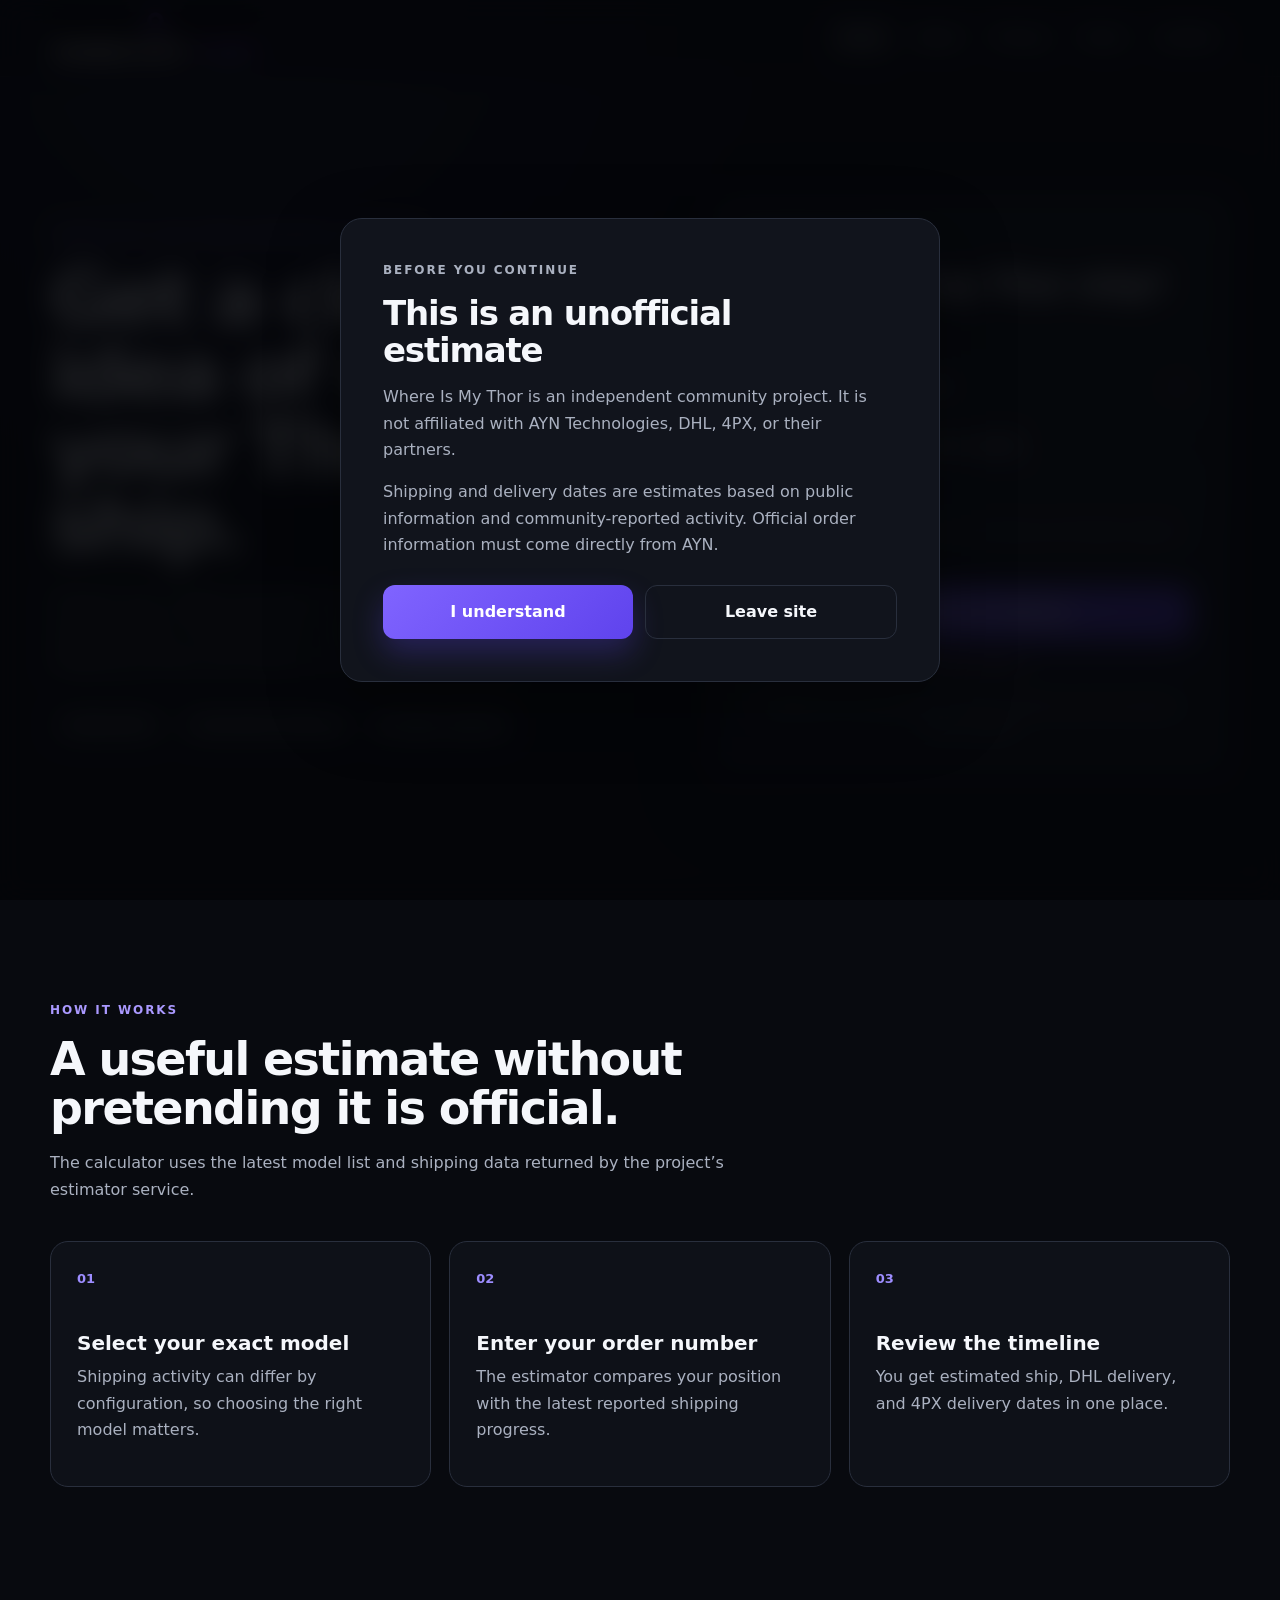
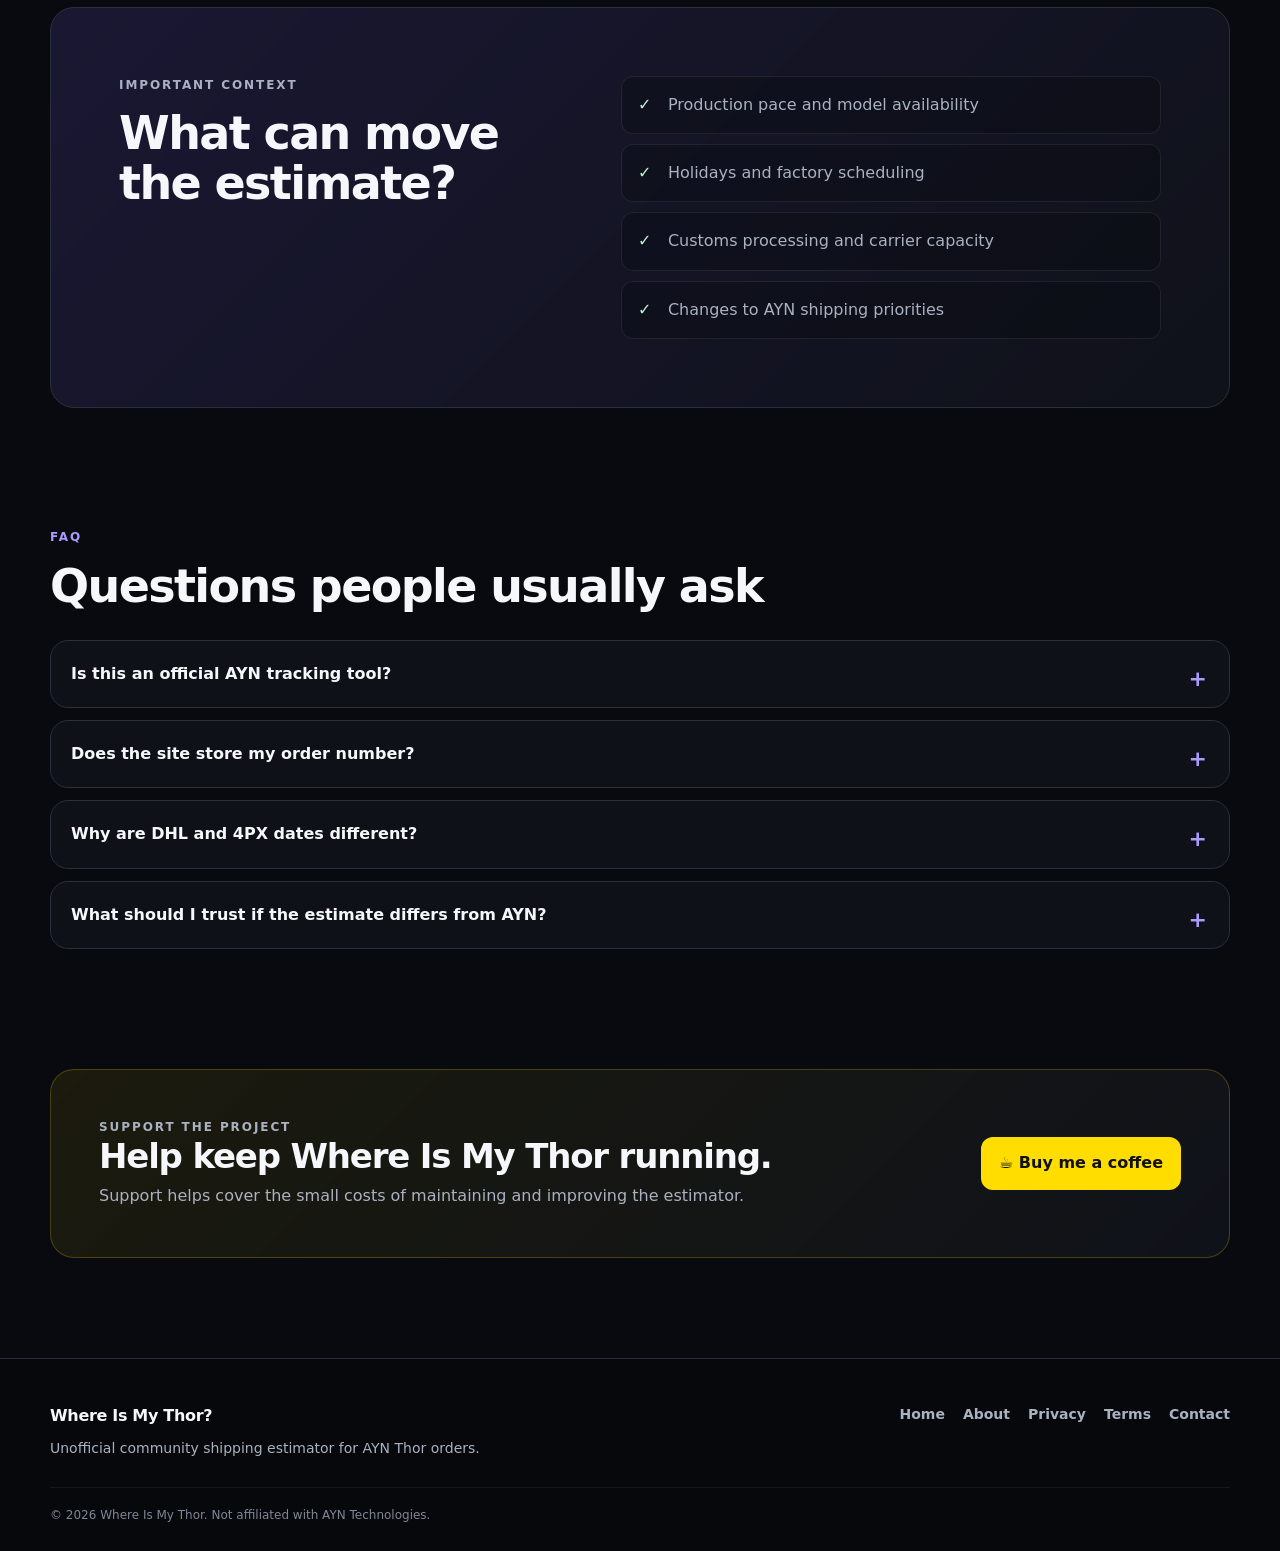
==== commit b7e2d1d6: "Add files via upload" ====
--- a/index.html
+++ b/index.html
@@ -1,201 +1,191 @@
-<!doctype html>
+<!DOCTYPE html>
+
 <html lang="en">
 <head>
-  <meta charset="utf-8">
-  <meta name="viewport" content="width=device-width, initial-scale=1">
-  <meta name="description" content="Unofficial AYN Thor shipping estimator using observed shipping activity and community-reported data.">
-  <title>When Will My AYN Thor Ship? | Where Is My Thor?</title>
-  <link rel="stylesheet" href="style.css">
-  <script async src="https://pagead2.googlesyndication.com/pagead/js/adsbygoogle.js?client=ca-pub-7701563724435136"
-     crossorigin="anonymous"></script>
-</head>
+<meta charset="utf-8"/>
+<meta content="width=device-width, initial-scale=1" name="viewport"/>
+<meta content="Unofficial AYN Thor shipping estimator using observed shipping activity and community-reported data." name="description"/>
+<title>When Will My AYN Thor Ship? | Where Is My Thor?</title>
+<link href="style.css?v=20260728-4" rel="stylesheet"/>
+<script async="" crossorigin="anonymous" src="https://pagead2.googlesyndication.com/pagead/js/adsbygoogle.js?client=ca-pub-7701563724435136"></script>
+<link href="https://whereismythor.com/" rel="canonical"/>
+<meta content="website" property="og:type"/>
+<meta content="Where Is My Thor?" property="og:site_name"/>
+<meta content="Where Is My Thor? | Unofficial AYN Thor Shipping Estimator" property="og:title"/>
+<meta content="Estimate when your AYN Thor order may ship using community-informed shipping activity. Only the first four digits of your order number are needed." property="og:description"/>
+<meta content="https://whereismythor.com/" property="og:url"/>
+<meta content="https://whereismythor.com/social-preview.png" property="og:image"/>
+<meta content="Where Is My Thor?" property="og:image:alt"/>
+<meta content="summary_large_image" name="twitter:card"/>
+<meta content="Where Is My Thor?" name="twitter:title"/>
+<meta content="Unofficial AYN Thor shipping estimates using community-informed activity." name="twitter:description"/>
+<meta content="https://whereismythor.com/social-preview.png" name="twitter:image"/>
+<link href="favicon.ico?v=20260728-4" rel="icon" sizes="any"/><link href="favicon-32x32.png?v=20260728-4" rel="icon" sizes="32x32" type="image/png"/><link href="favicon-16x16.png?v=20260728-4" rel="icon" sizes="16x16" type="image/png"/><link href="apple-touch-icon.png?v=20260728-4" rel="apple-touch-icon" sizes="180x180"/></head>
 <body>
-  
 <header class="site-header">
-  <div class="nav-wrap">
-    <a class="brand" href="index.html" aria-label="Where Is My Thor home">
-      <span class="brand-mark" aria-hidden="true">T</span>
-      <span>Where Is My Thor?</span>
-    </a>
-    <button class="menu-button" type="button" aria-expanded="false" aria-controls="main-nav">
+<div class="nav-wrap">
+<a aria-label="Where Is My Thor home" class="brand" href="index.html"><img alt="Where Is My Thor?" class="brand-logo" src="header-logo.png?v=20260728-4"/></a>
+<button aria-controls="main-nav" aria-expanded="false" class="menu-button" type="button">
       Menu
     </button>
-    <nav id="main-nav" class="nav-links" aria-label="Main navigation">
-      <a href="index.html" aria-current="page">Home</a>
+<nav aria-label="Main navigation" class="nav-links" id="main-nav">
+<a aria-current="page" href="index.html">Home</a>
 <a href="about.html">About</a>
 <a href="privacy.html">Privacy</a>
 <a href="terms.html">Terms</a>
 <a href="contact.html">Contact</a>
-    </nav>
-  </div>
+</nav>
+</div>
 </header>
-
-  
-<div class="disclaimer-overlay" id="disclaimerOverlay" role="dialog" aria-modal="true" aria-labelledby="disclaimerTitle">
-  <div class="disclaimer-modal">
-    <p class="eyebrow">Before you continue</p>
-    <h2 id="disclaimerTitle">This is an unofficial estimate</h2>
-    <p>Where Is My Thor is an independent community project. It is not affiliated with AYN Technologies, DHL, 4PX, or their partners.</p>
-    <p>Shipping and delivery dates are estimates based on public information and community-reported activity. Official order information must come directly from AYN.</p>
-    <div class="modal-actions">
-      <button class="primary-button" id="acceptDisclaimer" type="button">I understand</button>
-      <a class="secondary-button" href="https://www.google.com/">Leave site</a>
-    </div>
-  </div>
+<div aria-labelledby="disclaimerTitle" aria-modal="true" class="disclaimer-overlay" id="disclaimerOverlay" role="dialog">
+<div class="disclaimer-modal">
+<p class="eyebrow">Before you continue</p>
+<h2 id="disclaimerTitle">This is an unofficial estimate</h2>
+<p>Where Is My Thor is an independent community project. It is not affiliated with AYN Technologies, DHL, 4PX, or their partners.</p>
+<p>Shipping and delivery dates are estimates based on public information and community-reported activity. Official order information must come directly from AYN.</p>
+<div class="modal-actions">
+<button class="primary-button" id="acceptDisclaimer" type="button">I understand</button>
+<a class="secondary-button" href="https://www.google.com/">Leave site</a>
 </div>
-
+</div>
+</div>
 <main>
-  <section class="hero">
-    <div class="hero-copy">
-      <p class="eyebrow">Unofficial AYN Thor shipping estimator</p>
-      <h1>Get a clearer idea of when your Thor may ship.</h1>
-      <p class="hero-text">Choose your model and enter the numerical portion of your order number. The estimator compares it with observed shipping activity and returns an estimated timeline.</p>
-      <div class="trust-row">
-        <span>Independent</span>
-        <span>Community informed</span>
-        <span>No login required</span>
-      </div>
-    </div>
-
-    <section class="estimator-card" aria-labelledby="estimatorTitle">
-      <div class="card-heading">
-        <p class="eyebrow">Shipping estimate</p>
-        <h2 id="estimatorTitle">When will my Thor ship?</h2>
-      </div>
-
-      <form id="shippingForm" novalidate>
-        <div class="field">
-          <label for="model">Thor model</label>
-          <select id="model" name="model" required>
-            <option value="">Loading models…</option>
-          </select>
-        </div>
-
-        <div class="field">
-          <label for="orderNumber">Order number</label>
-          <input id="orderNumber" name="orderNumber" type="text" inputmode="numeric"
-                 autocomplete="off" placeholder="Example: 2575" required>
-          <p class="field-help">Enter only the numerical portion of the order number.</p>
-        </div>
-
-        <button class="primary-button full-width" id="submitButton" type="submit">
+<section class="hero">
+<div class="hero-copy">
+<p class="eyebrow">Unofficial AYN Thor shipping estimator</p>
+<h1>Get a clearer idea of when your Thor may ship.</h1>
+<p class="hero-text">Choose your model and enter the numerical portion of your order number. The estimator compares it with observed shipping activity and returns an estimated timeline.</p>
+<div class="trust-row">
+<span>Independent</span>
+<span>Community informed</span>
+<span>No login required</span>
+</div>
+</div>
+<section aria-labelledby="estimatorTitle" class="estimator-card">
+<div class="card-heading">
+<p class="eyebrow">Shipping estimate</p>
+<h2 id="estimatorTitle">When will my Thor ship?</h2>
+</div>
+<form id="shippingForm" novalidate="">
+<div class="field">
+<label for="model">Thor model</label>
+<select id="model" name="model" required="">
+<option value="">Loading models…</option>
+</select>
+</div>
+<div class="field">
+<label for="orderNumber">First 4 digits of your order number</label>
+<input autocomplete="off" id="orderNumber" inputmode="numeric" maxlength="4" name="orderNumber" pattern="\d{4}" placeholder="Example: 2575" required="" type="text"/>
+<p class="field-help">We only request the first 4 digits. Do not enter your full order number or tracking number.</p>
+</div>
+<button class="primary-button full-width" id="submitButton" type="submit">
           Estimate my shipping
         </button>
-      </form>
-
-      <div class="status" id="status" aria-live="polite"></div>
-
-      <section class="results" id="result" aria-live="polite" aria-labelledby="resultTitle">
-        <div class="results-heading">
-          <p class="eyebrow">Estimated timeline</p>
-          <h3 id="resultTitle">Your result</h3>
-        </div>
-        <dl class="result-list">
-          <div><dt>Estimated ship date</dt><dd id="shipDate"></dd></div>
-          <div><dt>DHL delivery</dt><dd id="dhlDate"></dd></div>
-          <div><dt>4PX delivery</dt><dd id="fourPxDate"></dd></div>
-          <div><dt>Orders ahead</dt><dd id="ordersAhead"></dd></div>
-          <div><dt>Estimated rate</dt><dd id="averageRate"></dd></div>
-        </dl>
-        <p class="result-notice" id="notice"></p>
-      </section>
-
-      <p class="fine-print">Estimates are not guarantees. Check your AYN account and email for official updates.</p>
-    </section>
-  </section>
-
-  <section class="content-section">
-    <div class="section-heading">
-      <p class="eyebrow">How it works</p>
-      <h2>A useful estimate without pretending it is official.</h2>
-      <p>The calculator uses the latest model list and shipping data returned by the project’s estimator service.</p>
-    </div>
-    <div class="feature-grid">
-      <article class="feature-card">
-        <span class="feature-number">01</span>
-        <h3>Select your exact model</h3>
-        <p>Shipping activity can differ by configuration, so choosing the right model matters.</p>
-      </article>
-      <article class="feature-card">
-        <span class="feature-number">02</span>
-        <h3>Enter your order number</h3>
-        <p>The estimator compares your position with the latest reported shipping progress.</p>
-      </article>
-      <article class="feature-card">
-        <span class="feature-number">03</span>
-        <h3>Review the timeline</h3>
-        <p>You get estimated ship, DHL delivery, and 4PX delivery dates in one place.</p>
-      </article>
-    </div>
-  </section>
-
-  <section class="split-section">
-    <div>
-      <p class="eyebrow">Important context</p>
-      <h2>What can move the estimate?</h2>
-    </div>
-    <div class="check-list">
-      <p>Production pace and model availability</p>
-      <p>Holidays and factory scheduling</p>
-      <p>Customs processing and carrier capacity</p>
-      <p>Changes to AYN shipping priorities</p>
-    </div>
-  </section>
-
-  <section class="faq-section">
-    <div class="section-heading compact">
-      <p class="eyebrow">FAQ</p>
-      <h2>Questions people usually ask</h2>
-    </div>
-    <div class="faq-list">
-      <details>
-        <summary>Is this an official AYN tracking tool?</summary>
-        <p>No. It is an independent community project and cannot access AYN’s private order system.</p>
-      </details>
-      <details>
-        <summary>Does the site store my order number?</summary>
-        <p>The number is sent to the estimator service to calculate a result. It is not used to sign in to or access your AYN account.</p>
-      </details>
-      <details>
-        <summary>Why are DHL and 4PX dates different?</summary>
-        <p>The carriers use different transit networks and normally have different delivery times.</p>
-      </details>
-      <details>
-        <summary>What should I trust if the estimate differs from AYN?</summary>
-        <p>Always trust official communications from AYN over this estimator.</p>
-      </details>
-    </div>
-  </section>
-
-  <section class="support-banner">
-    <div>
-      <p class="eyebrow">Support the project</p>
-      <h2>Help keep Where Is My Thor running.</h2>
-      <p>Support helps cover the small costs of maintaining and improving the estimator.</p>
-    </div>
-    <a class="coffee-button" href="https://buymeacoffee.com/whereismythor" target="_blank" rel="noopener noreferrer">☕ Buy me a coffee</a>
-  </section>
+</form>
+<div aria-live="polite" class="status" id="status"></div>
+<section aria-labelledby="resultTitle" aria-live="polite" class="results" id="result">
+<div class="results-heading">
+<p class="eyebrow">Estimated timeline</p>
+<h3 id="resultTitle">Your result</h3>
+</div>
+<dl class="result-list">
+<div><dt>Estimated ship date</dt><dd id="shipDate"></dd></div>
+<div><dt>DHL delivery</dt><dd id="dhlDate"></dd></div>
+<div><dt>4PX delivery</dt><dd id="fourPxDate"></dd></div>
+<div><dt>Orders ahead of yours</dt><dd id="ordersAhead"></dd></div>
+<div><dt>Estimated shipping rate</dt><dd id="averageRate"></dd></div>
+</dl>
+<p class="result-notice" id="notice"></p>
+</section>
+<p class="fine-print">Estimates are not guarantees. Check your AYN account and email for official updates.</p>
+</section>
+</section>
+<section class="content-section">
+<div class="section-heading">
+<p class="eyebrow">How it works</p>
+<h2>A useful estimate without pretending it is official.</h2>
+<p>The calculator uses the latest model list and shipping data returned by the project’s estimator service.</p>
+</div>
+<div class="feature-grid">
+<article class="feature-card">
+<span class="feature-number">01</span>
+<h3>Select your exact model</h3>
+<p>Shipping activity can differ by configuration, so choosing the right model matters.</p>
+</article>
+<article class="feature-card">
+<span class="feature-number">02</span>
+<h3>Enter your order number</h3>
+<p>The estimator compares your position with the latest reported shipping progress.</p>
+</article>
+<article class="feature-card">
+<span class="feature-number">03</span>
+<h3>Review the timeline</h3>
+<p>You get estimated ship, DHL delivery, and 4PX delivery dates in one place.</p>
+</article>
+</div>
+</section>
+<section class="split-section">
+<div>
+<p class="eyebrow">Important context</p>
+<h2>What can move the estimate?</h2>
+</div>
+<div class="check-list">
+<p>Production pace and model availability</p>
+<p>Holidays and factory scheduling</p>
+<p>Customs processing and carrier capacity</p>
+<p>Changes to AYN shipping priorities</p>
+</div>
+</section>
+<section class="faq-section">
+<div class="section-heading compact">
+<p class="eyebrow">FAQ</p>
+<h2>Questions people usually ask</h2>
+</div>
+<div class="faq-list">
+<details>
+<summary>Is this an official AYN tracking tool?</summary>
+<p>No. It is an independent community project and cannot access AYN’s private order system.</p>
+</details>
+<details>
+<summary>Does the site store my order number?</summary>
+<p>The number is sent to the estimator service to calculate a result. It is not used to sign in to or access your AYN account.</p>
+</details>
+<details>
+<summary>Why are DHL and 4PX dates different?</summary>
+<p>The carriers use different transit networks and normally have different delivery times.</p>
+</details>
+<details>
+<summary>What should I trust if the estimate differs from AYN?</summary>
+<p>Always trust official communications from AYN over this estimator.</p>
+</details>
+</div>
+</section>
+<section class="support-banner">
+<div>
+<p class="eyebrow">Support the project</p>
+<h2>Help keep Where Is My Thor running.</h2>
+<p>Support helps cover the small costs of maintaining and improving the estimator.</p>
+</div>
+<a class="coffee-button" href="https://buymeacoffee.com/whereismythor" rel="noopener noreferrer" target="_blank">☕ Buy me a coffee</a>
+</section>
 </main>
-
-  
 <footer class="site-footer">
-  <div class="footer-inner">
-    <div>
-      <a class="footer-brand" href="index.html">Where Is My Thor?</a>
-      <p>Unofficial community shipping estimator for AYN Thor orders.</p>
-    </div>
-    <nav class="footer-links" aria-label="Footer navigation">
-      <a href="index.html">Home</a>
-      <a href="about.html">About</a>
-      <a href="privacy.html">Privacy</a>
-      <a href="terms.html">Terms</a>
-      <a href="contact.html">Contact</a>
-    </nav>
-  </div>
-  <p class="copyright">© 2026 Where Is My Thor. Not affiliated with AYN Technologies.</p>
+<div class="footer-inner">
+<div>
+<a class="footer-brand" href="index.html">Where Is My Thor?</a>
+<p>Unofficial community shipping estimator for AYN Thor orders.</p>
+</div>
+<nav aria-label="Footer navigation" class="footer-links">
+<a href="index.html">Home</a>
+<a href="about.html">About</a>
+<a href="privacy.html">Privacy</a>
+<a href="terms.html">Terms</a>
+<a href="contact.html">Contact</a>
+</nav>
+</div>
+<p class="copyright">© 2026 Where Is My Thor. Not affiliated with AYN Technologies.</p>
 </footer>
-
-  <script src="site.js"></script>
-  <script src="app.js"></script>
+<script src="site.js?v=20260728-4"></script>
+<script src="app.js?v=20260728-4"></script>
 </body>
 </html>
--- a/style.css
+++ b/style.css
@@ -720,3 +720,57 @@
     width: min(100% - 28px, 1180px);
   }
 }
+
+
+/* Centered interior pages */
+.page-main {
+  display: flex;
+  flex-direction: column;
+  align-items: center;
+}
+
+.page-intro,
+.prose-card {
+  width: 100%;
+  margin-left: auto;
+  margin-right: auto;
+}
+
+.page-intro {
+  max-width: 900px;
+}
+
+.prose-card {
+  max-width: 900px;
+}
+
+@media (min-width: 901px) {
+  .page-intro,
+  .prose-card {
+    transform: none;
+  }
+}
+
+
+/* Branded header logo */
+.brand {
+  display: inline-flex;
+  align-items: center;
+  padding: 0;
+  line-height: 1;
+}
+
+.brand-logo {
+  display: block;
+  width: clamp(190px, 18vw, 250px);
+  height: 54px;
+  object-fit: contain;
+  object-position: left center;
+}
+
+@media (max-width: 680px) {
+  .brand-logo {
+    width: 178px;
+    height: 46px;
+  }
+}
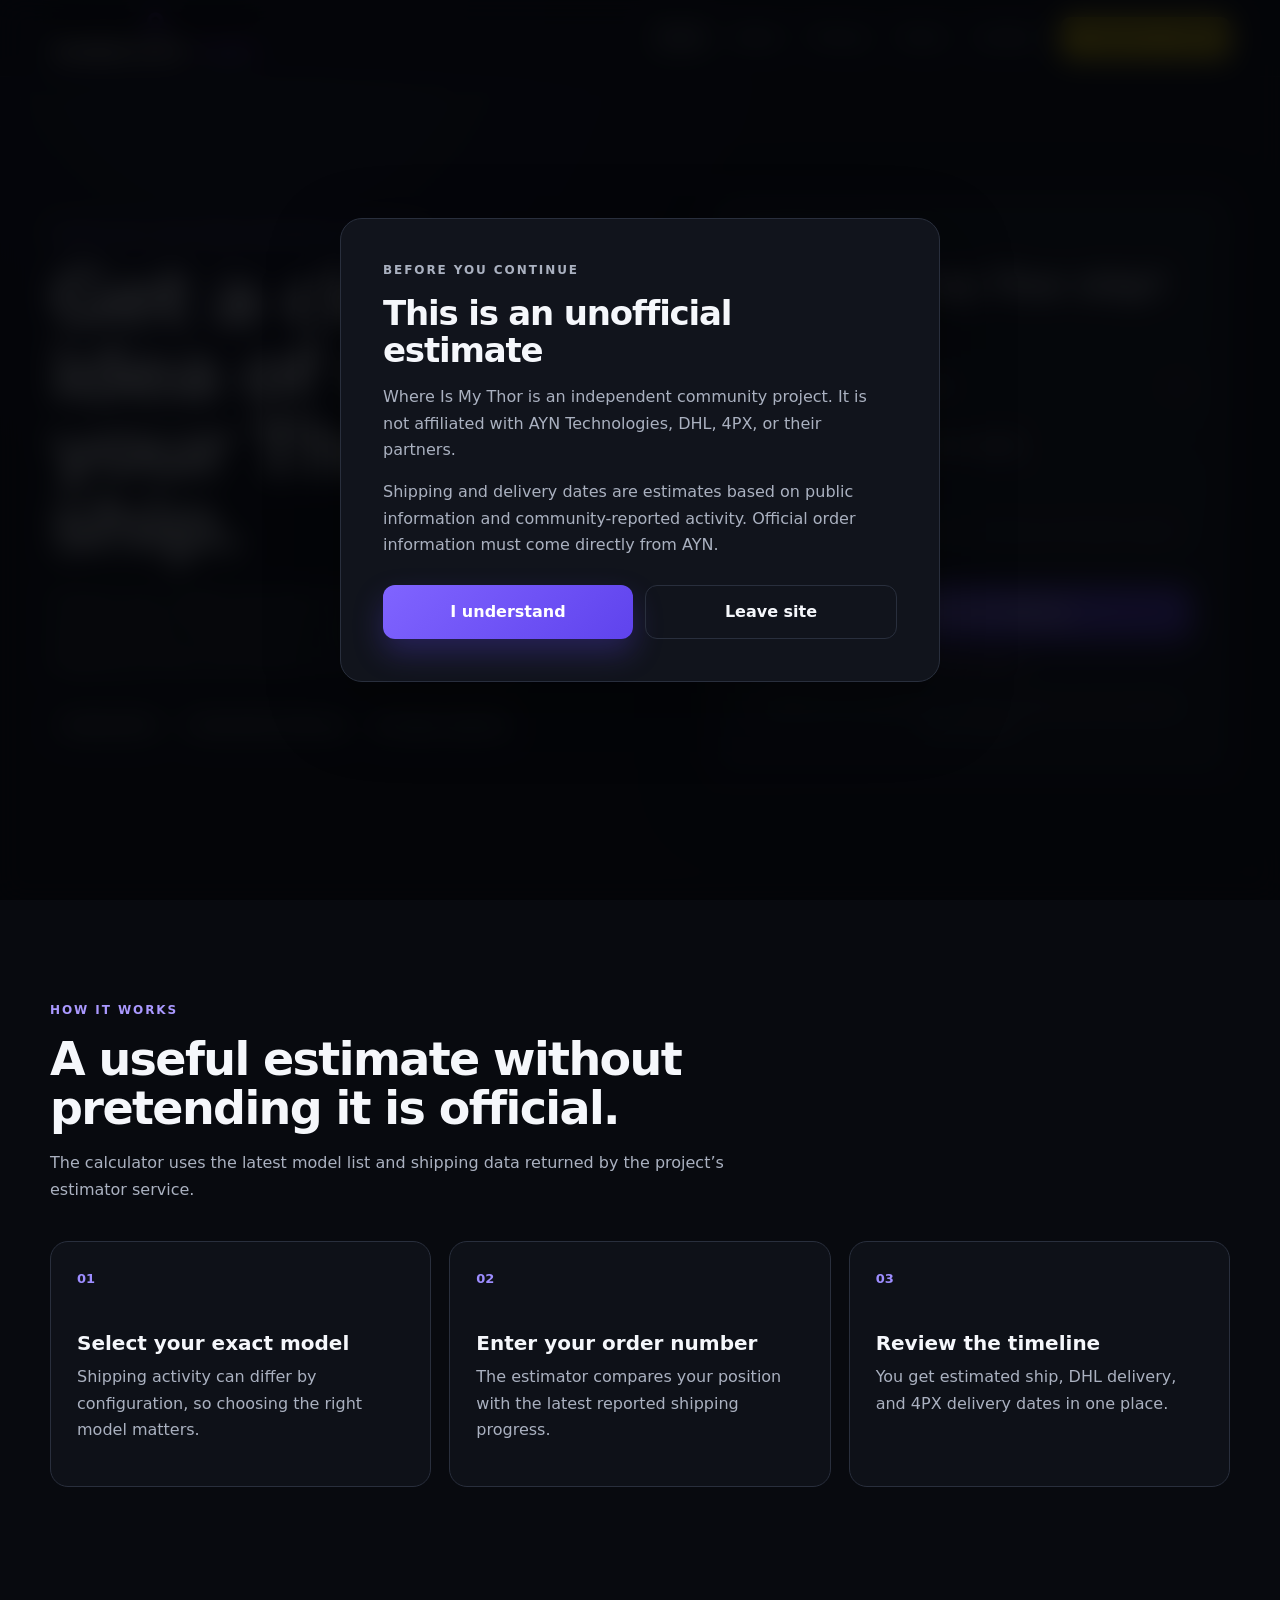
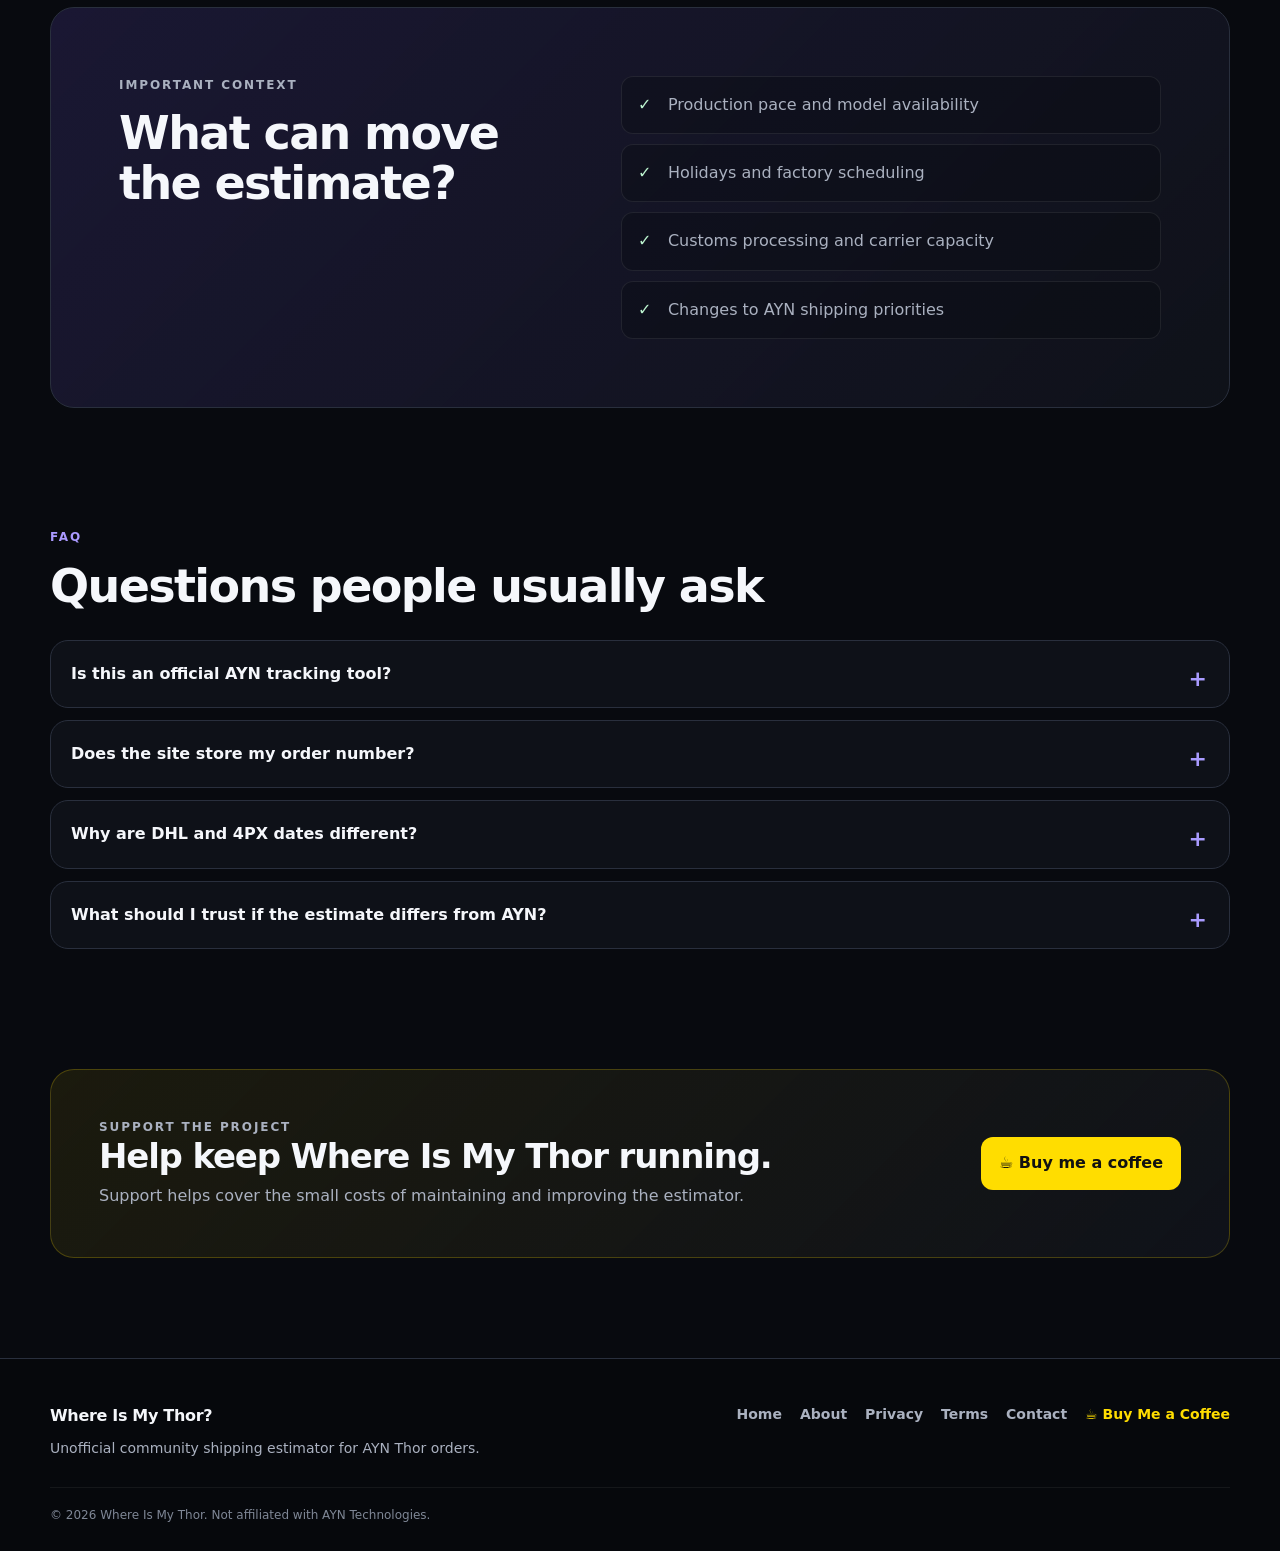
==== commit 2d1f9a5d: "Add files via upload" ====
--- a/index.html
+++ b/index.html
@@ -6,7 +6,7 @@
 <meta content="width=device-width, initial-scale=1" name="viewport"/>
 <meta content="Unofficial AYN Thor shipping estimator using observed shipping activity and community-reported data." name="description"/>
 <title>When Will My AYN Thor Ship? | Where Is My Thor?</title>
-<link href="style.css?v=20260728-4" rel="stylesheet"/>
+<link href="style.css?v=20260728-5" rel="stylesheet"/>
 <script async="" crossorigin="anonymous" src="https://pagead2.googlesyndication.com/pagead/js/adsbygoogle.js?client=ca-pub-7701563724435136"></script>
 <link href="https://whereismythor.com/" rel="canonical"/>
 <meta content="website" property="og:type"/>
@@ -34,7 +34,7 @@
 <a href="privacy.html">Privacy</a>
 <a href="terms.html">Terms</a>
 <a href="contact.html">Contact</a>
-</nav>
+<a class="bmc-nav-link" href="https://buymeacoffee.com/whereismythor" rel="noopener noreferrer" target="_blank">☕ Buy Me a Coffee</a></nav>
 </div>
 </header>
 <div aria-labelledby="disclaimerTitle" aria-modal="true" class="disclaimer-overlay" id="disclaimerOverlay" role="dialog">
@@ -181,11 +181,11 @@
 <a href="privacy.html">Privacy</a>
 <a href="terms.html">Terms</a>
 <a href="contact.html">Contact</a>
-</nav>
+<a class="bmc-footer-link" href="https://buymeacoffee.com/whereismythor" rel="noopener noreferrer" target="_blank">☕ Buy Me a Coffee</a></nav>
 </div>
 <p class="copyright">© 2026 Where Is My Thor. Not affiliated with AYN Technologies.</p>
 </footer>
-<script src="site.js?v=20260728-4"></script>
-<script src="app.js?v=20260728-4"></script>
+<script src="site.js?v=20260728-5"></script>
+<script src="app.js?v=20260728-5"></script>
 </body>
 </html>
--- a/style.css
+++ b/style.css
@@ -774,3 +774,29 @@
     height: 46px;
   }
 }
+
+
+/* Buy Me a Coffee links */
+.bmc-nav-link {
+  margin-left: 6px;
+  background: #ffdd00 !important;
+  color: #151515 !important;
+  font-weight: 850 !important;
+}
+
+.bmc-nav-link:hover {
+  background: #f0cf00 !important;
+  color: #151515 !important;
+}
+
+.bmc-footer-link {
+  color: #ffdd00 !important;
+  font-weight: 850 !important;
+}
+
+@media (max-width: 680px) {
+  .bmc-nav-link {
+    margin-left: 0;
+    text-align: center;
+  }
+}
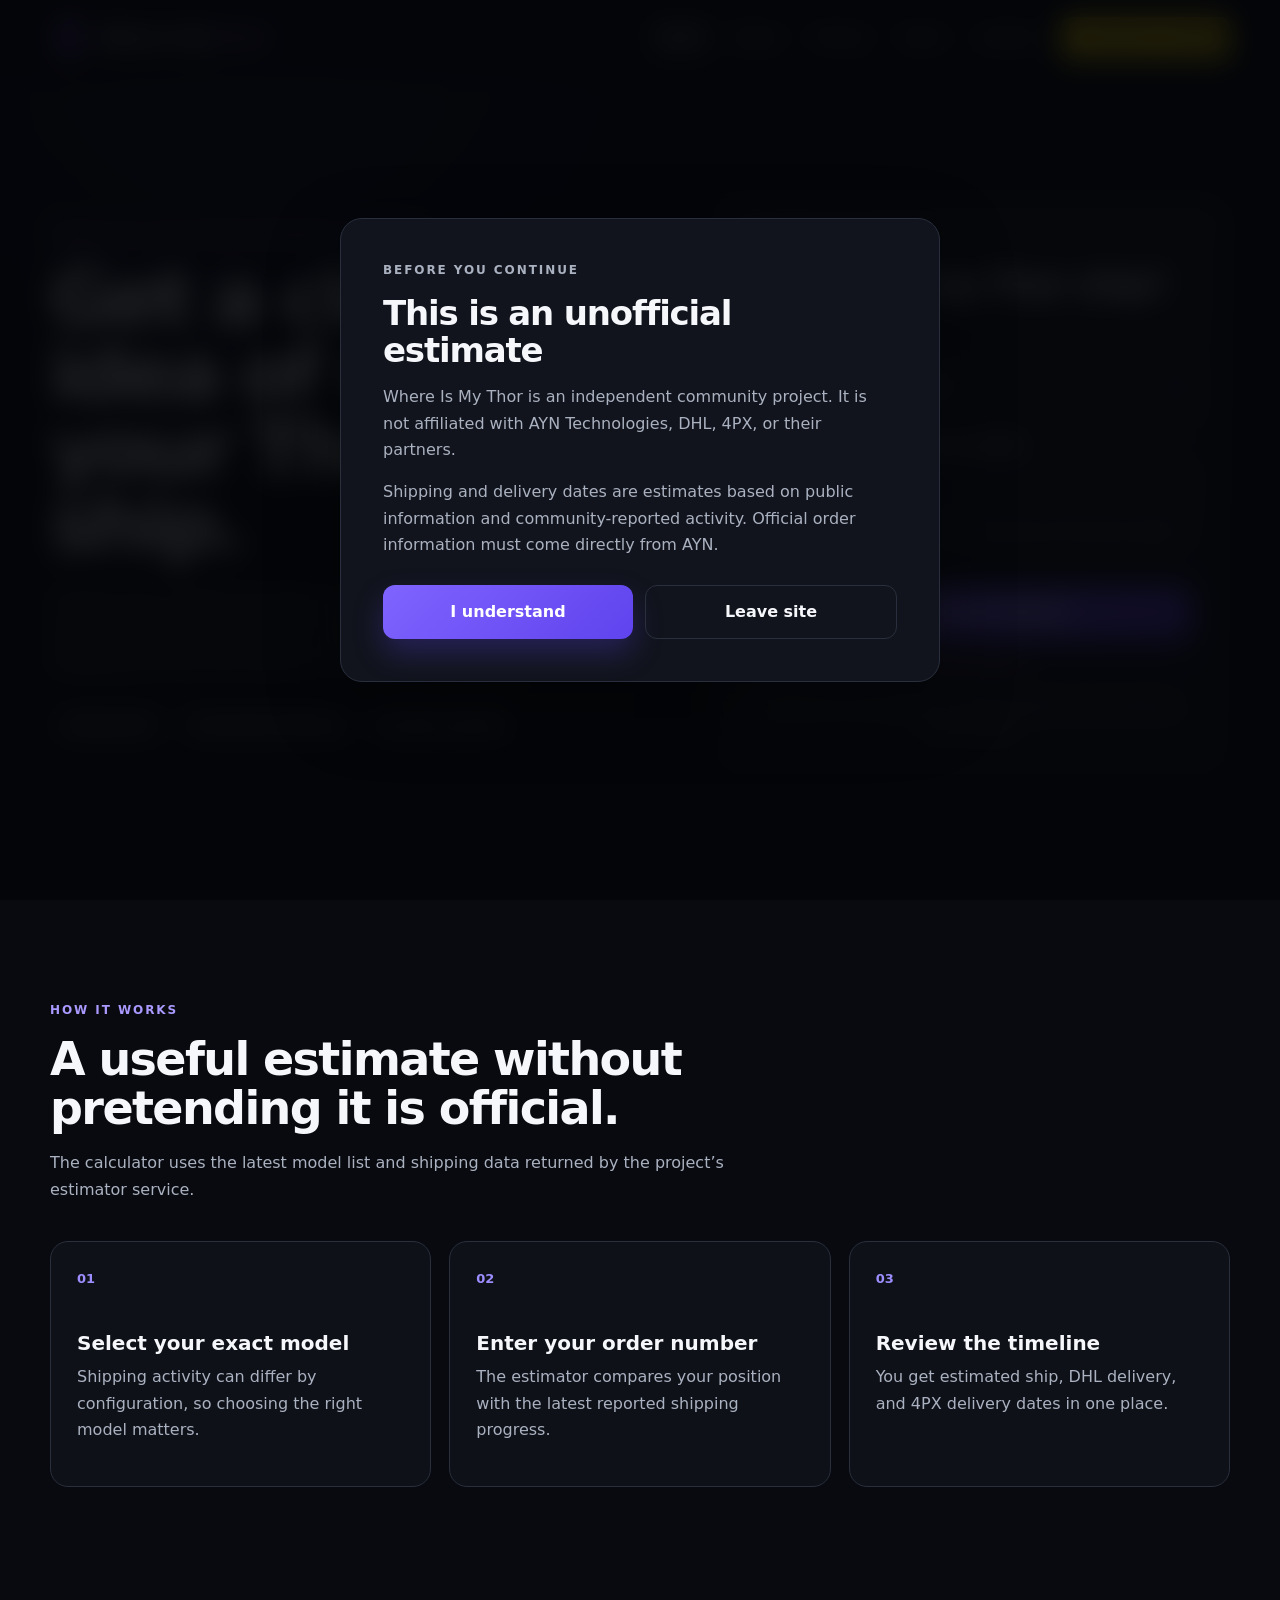
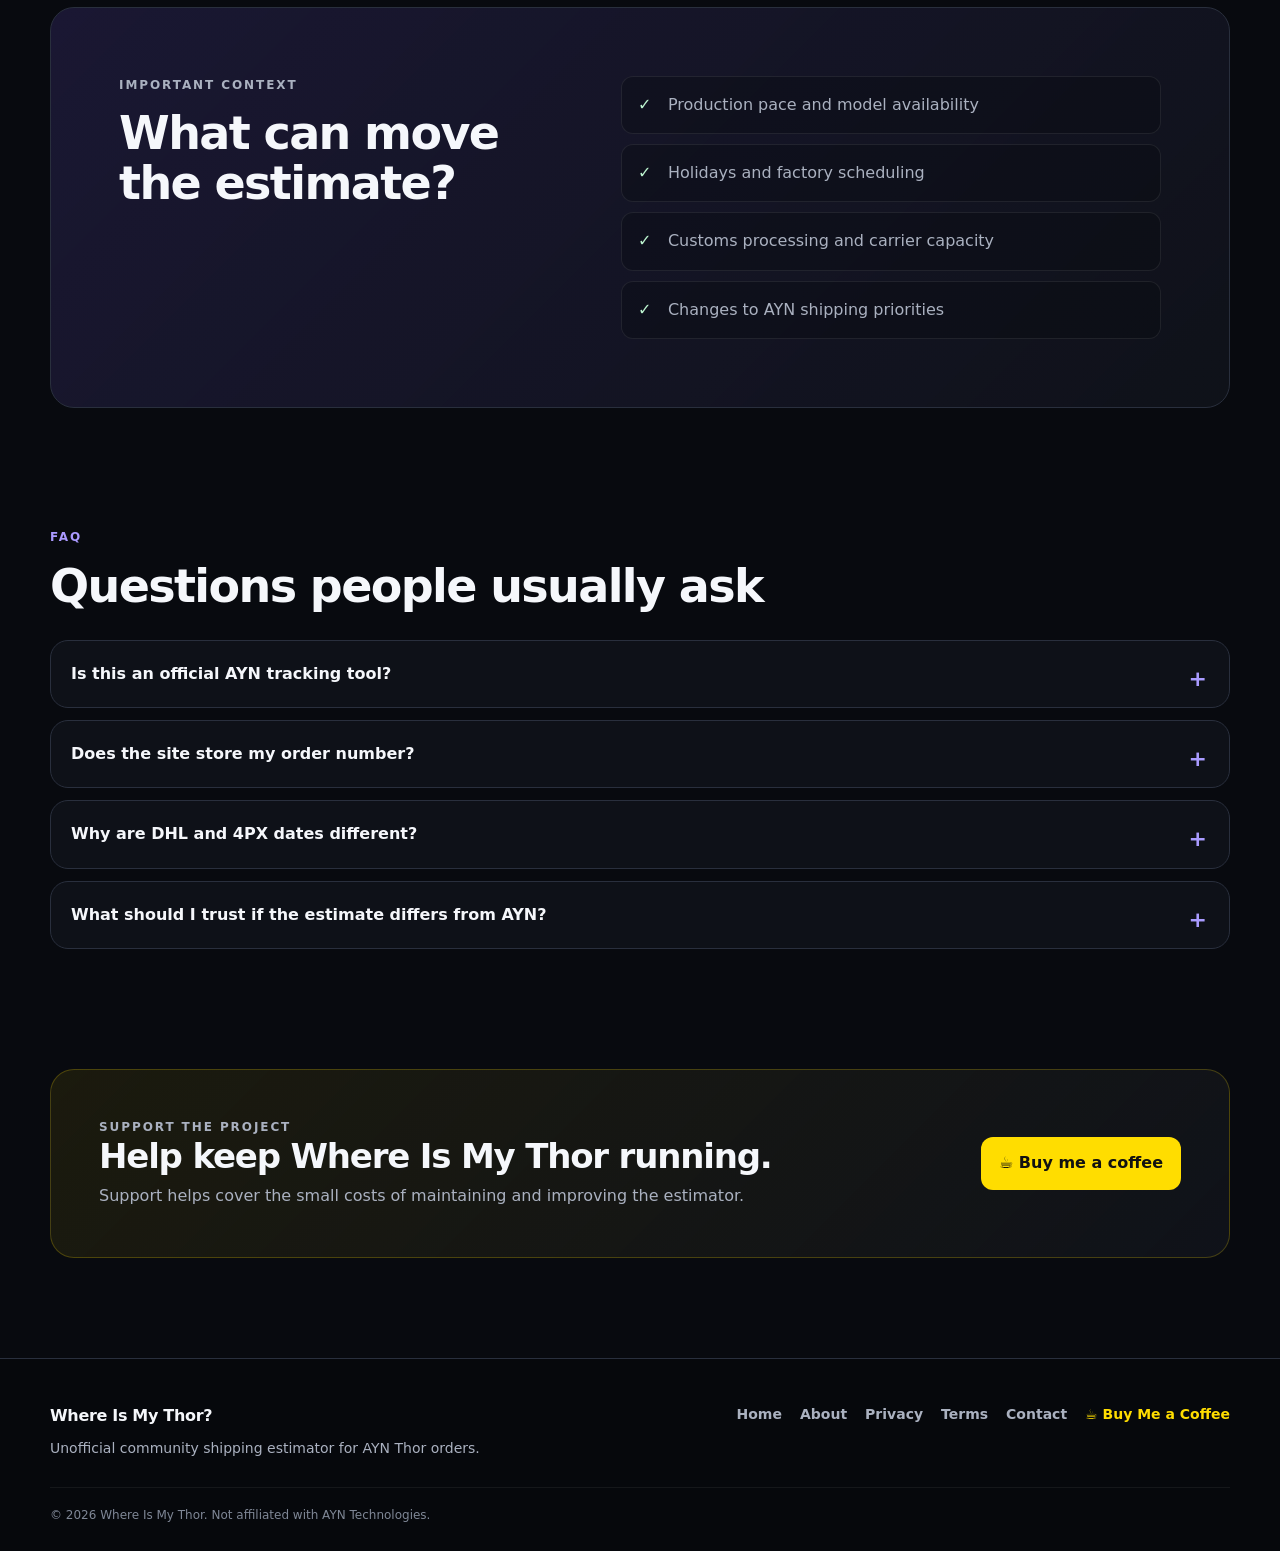
==== commit 65341d53: "Add files via upload" ====
--- a/index.html
+++ b/index.html
@@ -6,7 +6,7 @@
 <meta content="width=device-width, initial-scale=1" name="viewport"/>
 <meta content="Unofficial AYN Thor shipping estimator using observed shipping activity and community-reported data." name="description"/>
 <title>When Will My AYN Thor Ship? | Where Is My Thor?</title>
-<link href="style.css?v=20260728-5" rel="stylesheet"/>
+<link href="style.css?v=20260728-6" rel="stylesheet"/>
 <script async="" crossorigin="anonymous" src="https://pagead2.googlesyndication.com/pagead/js/adsbygoogle.js?client=ca-pub-7701563724435136"></script>
 <link href="https://whereismythor.com/" rel="canonical"/>
 <meta content="website" property="og:type"/>
@@ -24,7 +24,21 @@
 <body>
 <header class="site-header">
 <div class="nav-wrap">
-<a aria-label="Where Is My Thor home" class="brand" href="index.html"><img alt="Where Is My Thor?" class="brand-logo" src="header-logo.png?v=20260728-4"/></a>
+<a aria-label="Where Is My Thor home" class="brand" href="index.html">
+<span aria-hidden="true" class="brand-icon">
+<svg focusable="false" role="img" viewbox="0 0 64 64">
+<defs>
+<lineargradient id="pinGradient" x1="0%" x2="100%" y1="0%" y2="100%">
+<stop offset="0%" stop-color="#a66bff"></stop>
+<stop offset="100%" stop-color="#6b35e8"></stop>
+</lineargradient>
+</defs>
+<path d="M32 3C20.4 3 11 12.4 11 24c0 15.8 21 37 21 37s21-21.2 21-37C53 12.4 43.6 3 32 3Zm0 30.2A9.2 9.2 0 1 1 32 14.8a9.2 9.2 0 0 1 0 18.4Z" fill="url(#pinGradient)"></path>
+<ellipse cx="32" cy="58" fill="none" rx="18" ry="4.5" stroke="#8a4dff" stroke-width="2.4"></ellipse>
+</svg>
+</span>
+<span class="brand-text">Where Is My <strong>Thor?</strong></span>
+</a>
 <button aria-controls="main-nav" aria-expanded="false" class="menu-button" type="button">
       Menu
     </button>
@@ -185,7 +199,7 @@
 </div>
 <p class="copyright">© 2026 Where Is My Thor. Not affiliated with AYN Technologies.</p>
 </footer>
-<script src="site.js?v=20260728-5"></script>
-<script src="app.js?v=20260728-5"></script>
+<script src="site.js?v=20260728-6"></script>
+<script src="app.js?v=20260728-6"></script>
 </body>
 </html>
--- a/style.css
+++ b/style.css
@@ -800,3 +800,53 @@
     text-align: center;
   }
 }
+
+
+/* Inline header brand: no external logo image required */
+.brand {
+  display: inline-flex;
+  align-items: center;
+  gap: 10px;
+  min-width: 0;
+  text-decoration: none;
+}
+
+.brand-icon {
+  display: inline-flex;
+  flex: 0 0 auto;
+  width: 38px;
+  height: 38px;
+}
+
+.brand-icon svg {
+  display: block;
+  width: 100%;
+  height: 100%;
+}
+
+.brand-text {
+  color: var(--text);
+  font-size: 17px;
+  font-weight: 850;
+  letter-spacing: -.02em;
+  white-space: nowrap;
+}
+
+.brand-text strong {
+  color: #9d72ff;
+}
+
+.brand-logo {
+  display: none !important;
+}
+
+@media (max-width: 680px) {
+  .brand-icon {
+    width: 34px;
+    height: 34px;
+  }
+
+  .brand-text {
+    font-size: 15px;
+  }
+}
